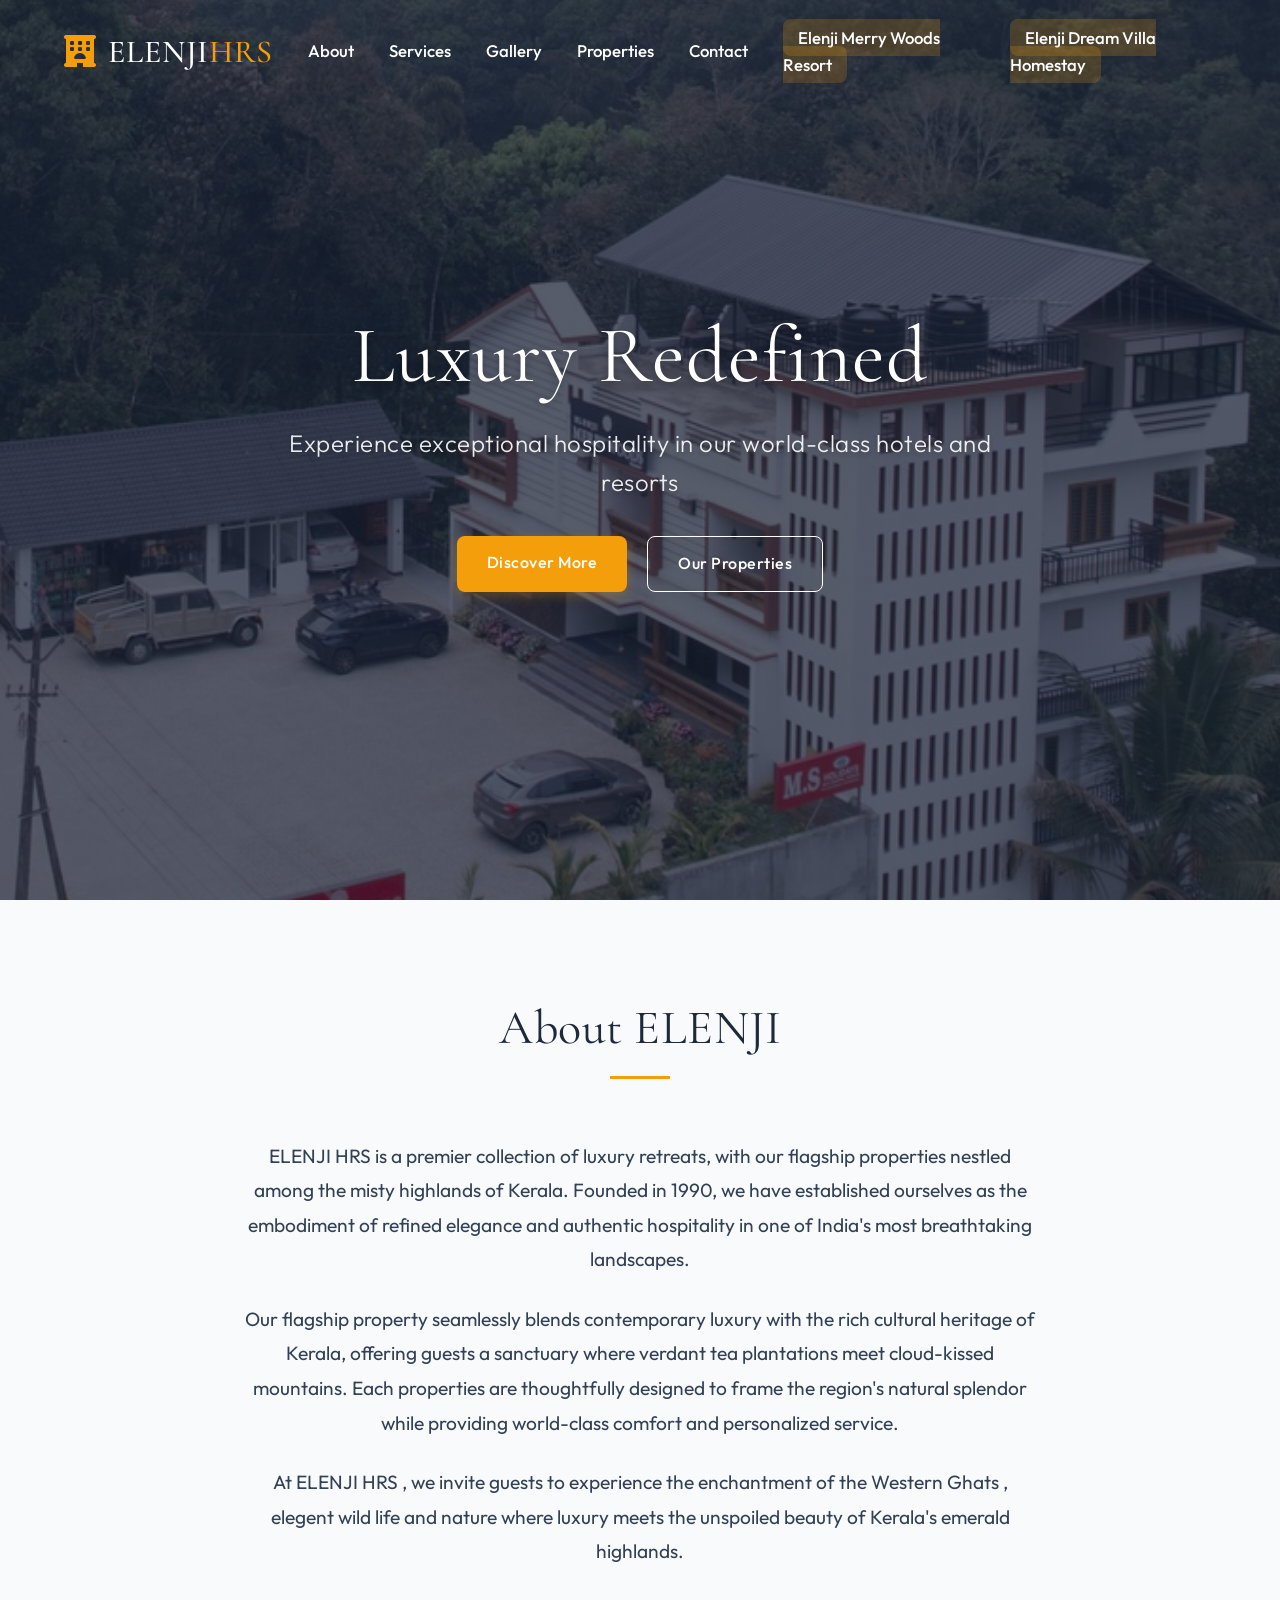
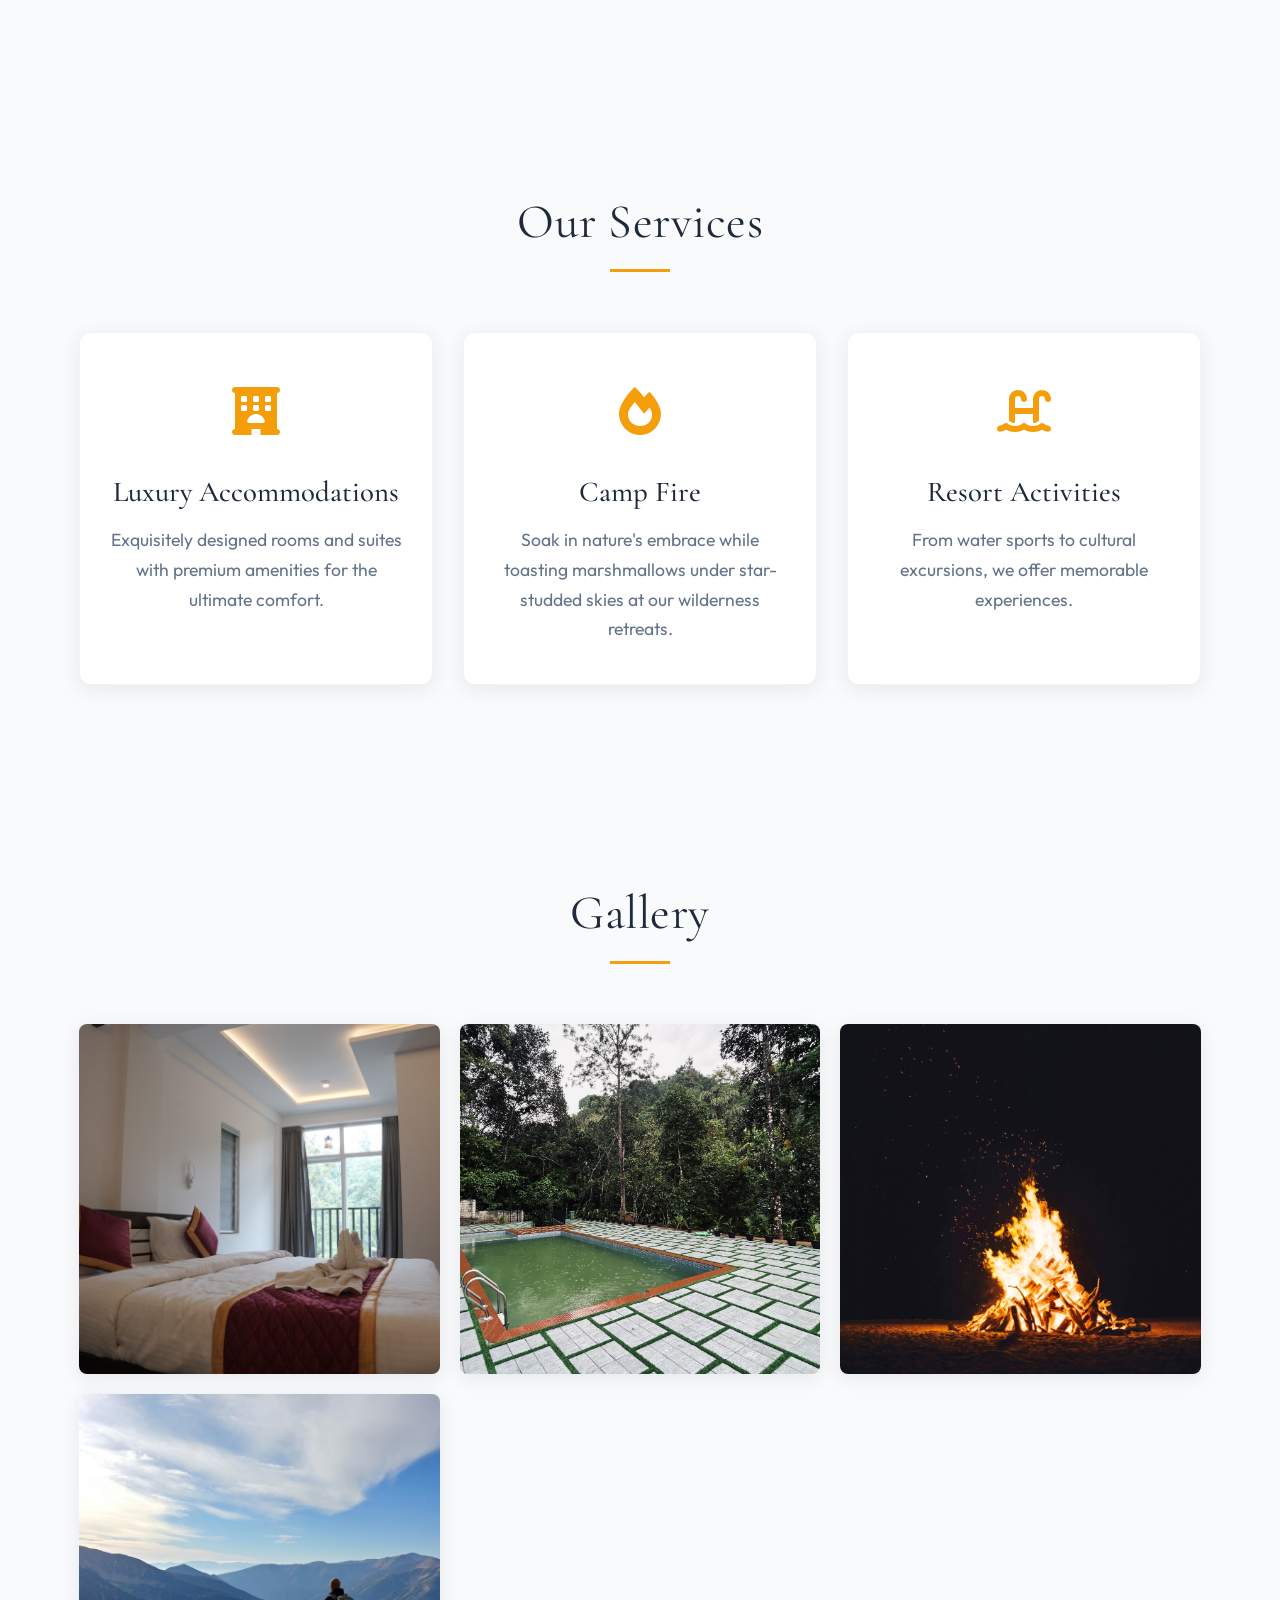
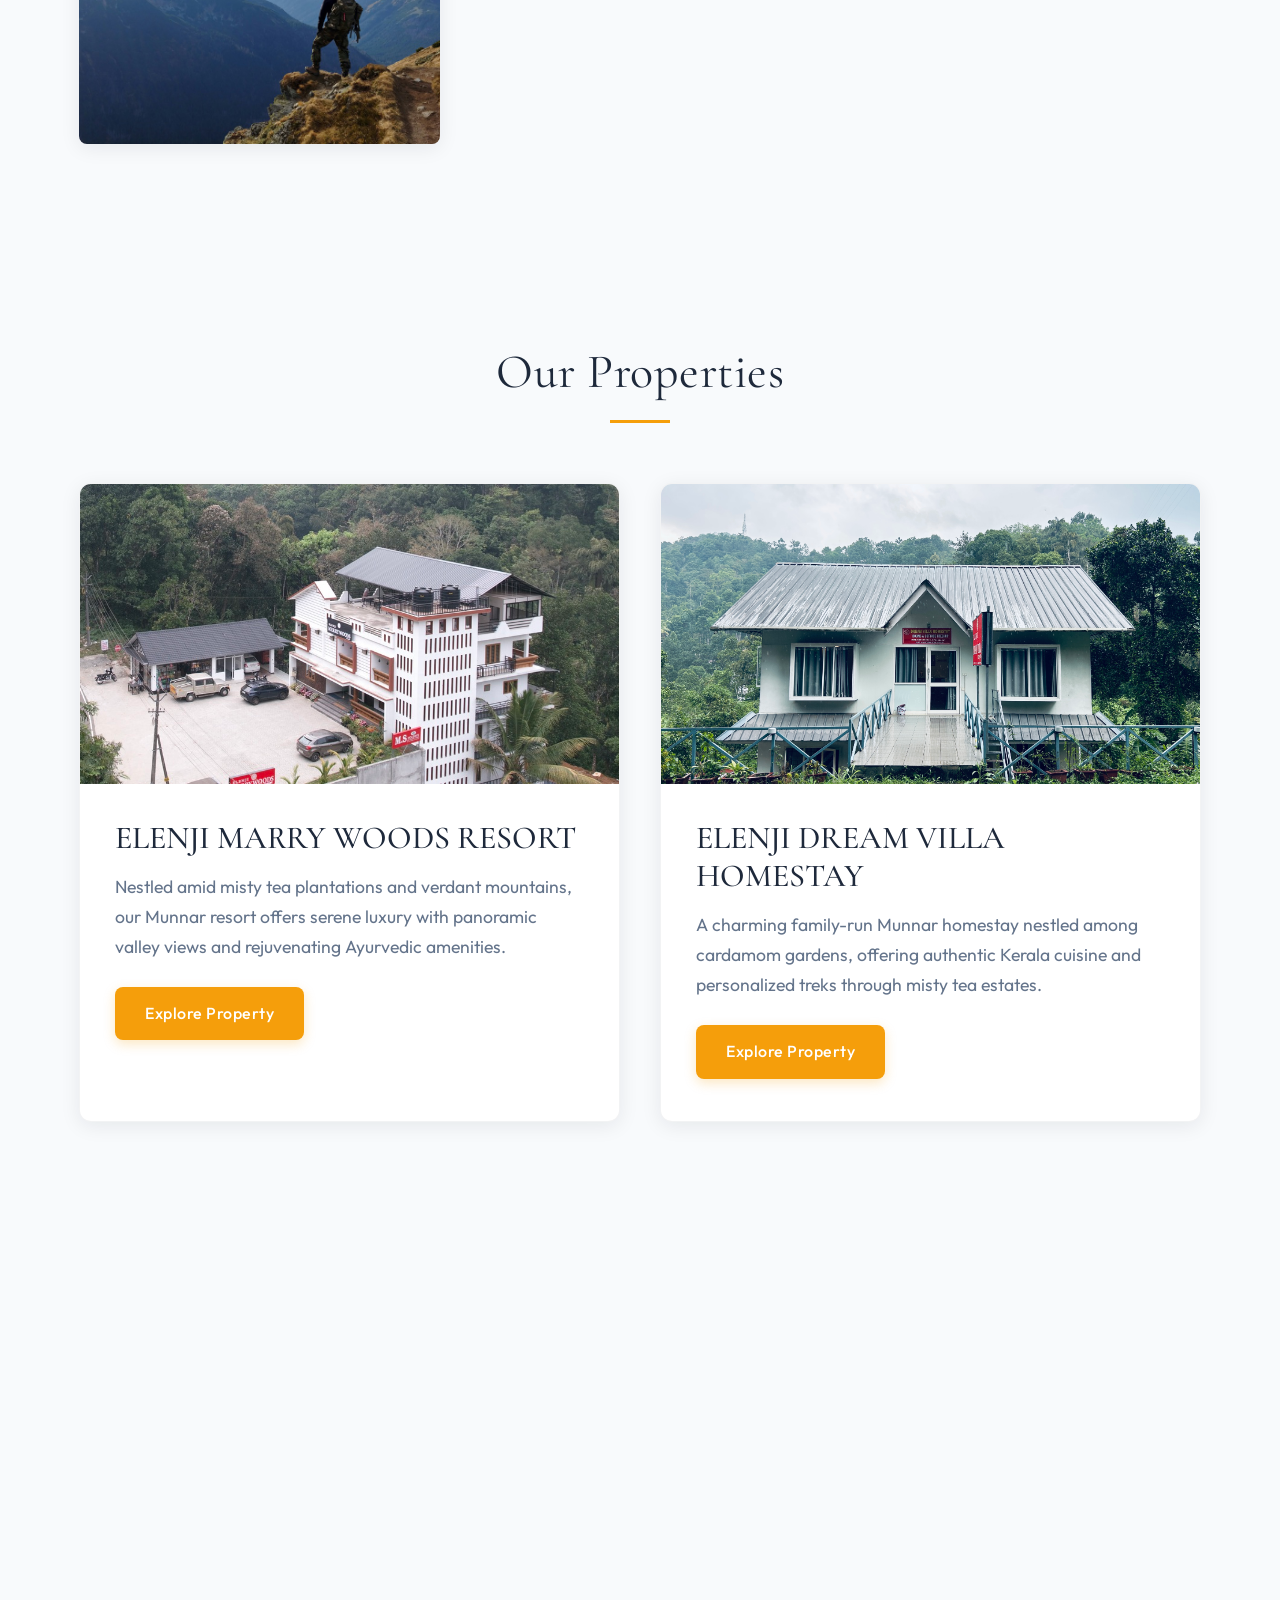
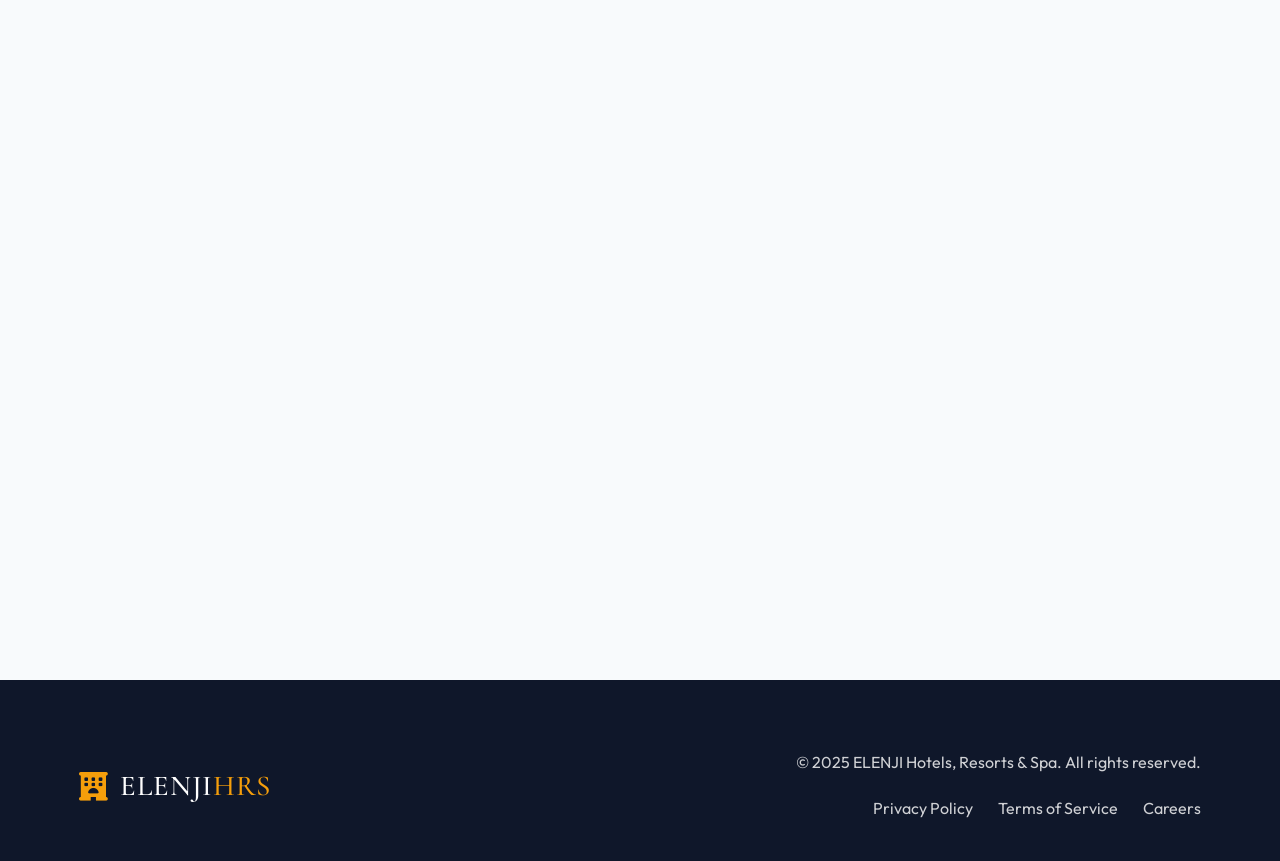
==== index.html @ 7ccb4e0a "Add files via upload" ====
<!DOCTYPE html>
<html lang="en">
<head>
    <meta charset="UTF-8">
    <meta name="viewport" content="width=device-width, initial-scale=1.0, maximum-scale=1.0, user-scalable=no">
    <title>ELENJI HRS - Luxury Hotels, Resorts & Spa</title>
    <link rel="stylesheet" href="style.css">
    <!-- Enhanced Slideshow Styles with Smooth Transitions -->
    <style>
        /* Background Slideshow Styles */
        .hero {
            position: relative;
            overflow: hidden;
            z-index: 1;
            /* Remove the existing background */
            background: none;
        }

        .hero-background {
            position: absolute;
            top: 0;
            left: 0;
            width: 100%;
            height: 100%;
            background-size: cover;
            background-position: center center;
            background-repeat: no-repeat;
            z-index: -1;
            opacity: 0;
            transition: opacity 2s ease, transform 8s ease;
            background-attachment: fixed; /* Keep parallax effect */
        }

        .hero-background.active {
            opacity: 1;
            transform: scale(1.05);
        }

        .hero-background::before {
            content: '';
            position: absolute;
            top: 0;
            left: 0;
            width: 100%;
            height: 100%;
            background: linear-gradient(rgba(15, 23, 42, 0.7), rgba(15, 23, 42, 0.7));
            z-index: 0;
        }

        /* Fix for mobile devices that don't support background-attachment: fixed */
        @media (max-width: 768px) {
            .hero-background {
                background-attachment: scroll;
            }
        }
    </style>
    <link href="https://fonts.googleapis.com/css2?family=Cormorant+Garamond:wght@400;500;600&family=Outfit:wght@300;400;500&display=swap" rel="stylesheet">
    <link rel="stylesheet" href="https://cdnjs.cloudflare.com/ajax/libs/font-awesome/6.0.0-beta3/css/all.min.css">
    <link rel="stylesheet" href="https://cdnjs.cloudflare.com/ajax/libs/animate.css/4.1.1/animate.min.css">
    <link rel="preload" href="https://fonts.googleapis.com/css2?family=Cormorant+Garamond:wght@400;500;600&family=Outfit:wght@300;400;500&display=swap" as="style">
    <link rel="preload" href="https://cdnjs.cloudflare.com/ajax/libs/font-awesome/6.0.0-beta3/css/all.min.css" as="style">
    <link rel="apple-touch-icon" href="images/apple-touch-icon.png">
    <meta name="theme-color" content="#1e293b">
</head>
<body>
    <header class="hero">
        <nav class="navbar">
            <div class="logo-container" onclick="window.location.href='index.html'">
                <div class="logo-icon"><i class="fas fa-hotel"></i></div>
                <div class="logo">ELENJI<span>HRS</span></div>
            </div>
            <ul class="nav-links">
                <li><a href="#about">About</a></li>
                <li><a href="#services">Services</a></li>
                <li><a href="#gallery">Gallery</a></li>
                <li><a href="#properties">Properties</a></li>
                <li><a href="#contact">Contact</a></li>
                <li><a href="property1.html" class="property-nav-link">Elenji Merry Woods Resort</a></li>
                <li><a href="property2.html" class="property-nav-link">Elenji Dream Villa Homestay</a></li>
            </ul>
            <div class="hamburger" aria-label="Toggle menu">
                <div class="line"></div>
                <div class="line"></div>
                <div class="line"></div>
            </div>
            
        </nav>
        <div class="hero-content">
            <h1>Luxury Redefined</h1>
            <p class="subtitle">Experience exceptional hospitality in our world-class hotels and resorts</p>
            <div class="hero-buttons">
                <a href="#about" class="btn btn-primary">Discover More</a>
                <a href="#properties" class="btn btn-outline-light">Our Properties</a>
            </div>
        </div>
    </header>

    <section id="about" class="section">
        <div class="container">
            <h2 class="section-title">About ELENJI</h2>
            <div class="about-content">
                <p>ELENJI HRS is a premier collection of luxury retreats, with our flagship properties nestled among the misty highlands of Kerala. Founded in 1990, we have established ourselves as the embodiment of refined elegance and authentic hospitality in one of India's most breathtaking landscapes.</p>
                <p>Our flagship property seamlessly blends contemporary luxury with the rich cultural heritage of Kerala, offering guests a sanctuary where verdant tea plantations meet cloud-kissed mountains. Each properties are thoughtfully designed to frame the region's natural splendor while providing world-class comfort and personalized service.</p>
                <p>At ELENJI HRS , we invite guests to experience the enchantment of the Western Ghats , elegent wild life and nature where luxury meets the unspoiled beauty of Kerala's emerald highlands.</p>
            </div>
        </div>
    </section>

    <section id="services" class="section bg-light">
        <div class="container">
            <h2 class="section-title">Our Services</h2>
            <div class="services-grid">
                <div class="service-card">
                    <div class="service-icon"><i class="fas fa-hotel"></i></div>
                    <h3>Luxury Accommodations</h3>
                    <p>Exquisitely designed rooms and suites with premium amenities for the ultimate comfort.</p>
                </div>
                <div class="service-card">
                    <div class="service-icon"><i class="fas fa-fire"></i></div>
                    <h3>Camp Fire</h3>
                    <p>Soak in nature's embrace while toasting marshmallows under star-studded skies at our wilderness retreats.</p>
                </div>
                <div class="service-card">
                    <div class="service-icon"><i class="fas fa-swimming-pool"></i></div>
                    <h3>Resort Activities</h3>
                    <p>From water sports to cultural excursions, we offer memorable experiences.</p>
                </div>
            </div>
        </div>
    </section>

    <section id="gallery" class="section">
        <div class="container">
            <h2 class="section-title">Gallery</h2>
            <div class="gallery-grid">
                <div class="gallery-item" style="background-image: url('moutainviewsuite.jpg');">
                    <div class="gallery-overlay">
                        <h3>Mountain View Suite</h3>
                    </div>
                </div>
                <div class="gallery-item" style="background-image: url('pool.jpg');">
                    <div class="gallery-overlay">
                        <h3>Swimming Pool</h3>
                    </div>
                </div>
                <div class="gallery-item" style="background-image: url('campfire.jpg');">
                    <div class="gallery-overlay">
                        <h3>Camp Fire</h3>
                    </div>
                </div>
                <div class="gallery-item" style="background-image: url('adventure.jpg');">
                    <div class="gallery-overlay">
                        <h3>Adventure Services</h3>
                    </div>
                </div>
            </div>
        </div>
    </section>

    <section id="properties" class="section bg-light">
        <div class="container">
            <h2 class="section-title">Our Properties</h2>
            <div class="properties-grid">
                <div class="property-card">
                    <div class="property-image" style="background-image: url('2.jpg');"></div>
                    <div class="property-content">
                        <h3>ELENJI MARRY WOODS RESORT</h3>
                        <p>Nestled amid misty tea plantations and verdant mountains, our Munnar resort offers serene luxury with panoramic valley views and rejuvenating Ayurvedic amenities.</p>
                        <a href="property1.html" class="btn btn-primary">Explore Property</a>
                    </div>
                </div>
                <div class="property-card">
                    <div class="property-image" style="background-image: url('homestay.jpg');"></div>
                    <div class="property-content">
                        <h3>ELENJI DREAM VILLA HOMESTAY</h3>
                        <p>A charming family-run Munnar homestay nestled among cardamom gardens, offering authentic Kerala cuisine and personalized treks through misty tea estates.</p>
                        <a href="property2.html" class="btn btn-primary">Explore Property</a>
                    </div>
                </div>
            </div>
        </div>
    </section>

    <section id="contact" class="section">
        <div class="container">
            <h2 class="section-title">Contact Us</h2>
            <div class="contact-grid">
                <div class="contact-info">
                    <h3>Get in Touch</h3>
                    <p><strong>Email:</strong> elenjihrs@gmail.com</p>
                    <p><strong>Phone:</strong> +91 9744252527</p>
                    <p><strong>Headquarters:</strong> ELENJI HRS , Elenji Building, Kumily post , Thekkady , Kerala , 685509</p>
                    <div class="social-links">
                        <a href="https://www.instagram.com/elenjihrs/?utm_source=ig_web_button_share_sheet" target="_blank"><i class="fab fa-instagram"></i> Instagram</a>
                        <a href="#"><i class="fab fa-facebook"></i> Facebook</a>
                    </div>
                </div>
            </div>
            <div class="contact-methods">
                <div class="contact-card">
                    <div class="contact-icon">
                        <i class="fas fa-envelope"></i>
                    </div>
                    <h4>Email Us</h4>
                    <p>For reservations and inquiries</p>
                    <a href="mailto:elenjihrs@gmail.com">elenjihrs@gmail.com</a>
                </div>
                <div class="contact-card">
                    <div class="contact-icon">
                        <i class="fas fa-phone"></i>
                    </div>
                    <h4>Call Us</h4>
                    <p>Speak directly with our team</p>
                    <a href="tel:+91 9744252527">+91 9744252527</a>
                </div>
                <div class="contact-card">
                    <div class="contact-icon">
                        <i class="fab fa-whatsapp"></i>
                    </div>
                    <h4>WhatsApp Us</h4>
                    <p>Chat with our team instantly</p>
                    <a href="https://wa.me/919744252527">Connect on WhatsApp</a>
                </div>
            </div>
        </div>
    </section>

    <footer class="footer">
        <div class="container">
            <div class="footer-content">
                <div class="footer-logo-container" onclick="window.location.href='index.html'">
                    <div class="footer-logo-icon"><i class="fas fa-hotel"></i></div>
                    <div class="footer-logo">ELENJI<span>HRS</span></div>
                </div>
                <div class="footer-info">
                    <p>&copy; 2025 ELENJI Hotels, Resorts & Spa. All rights reserved.</p>
                    <ul class="footer-links">
                        <li><a href="#">Privacy Policy</a></li>
                        <li><a href="#">Terms of Service</a></li>
                        <li><a href="#">Careers</a></li>
                    </ul>
                </div>
            </div>
        </div>
    </footer>

    <script src="script.js"></script>
    <!-- Enhanced Slideshow Script with Smooth Transitions -->
    <script>
    // Enhanced Background Slideshow with Smooth Transitions
    document.addEventListener('DOMContentLoaded', function() {
        // Array of background images for the slideshow
        const backgroundImages = [
            'url("2.jpg")',  // Your current background image
            'url("3.jpg")',
            'url("2.jpg")',
            'url("3.jpg")',
            'url("2.jpg")'
            // Add or update your image paths here
        ];
        
        // Get the hero element
        const hero = document.querySelector('.hero');
        
        // Create background elements for all images at the start
        const backgrounds = [];
        
        // Create all backgrounds initially
        backgroundImages.forEach((imageUrl, index) => {
            const background = document.createElement('div');
            background.classList.add('hero-background');
            background.style.backgroundImage = imageUrl;
            background.style.zIndex = -10 - index; // Stack backgrounds
            
            hero.prepend(background);
            backgrounds.push(background);
        });
        
        // Set the first image as active
        let currentIndex = 0;
        backgrounds[currentIndex].classList.add('active');
        
        // Function to change the active background
        function changeBackground() {
            // Remove active class from current background
            backgrounds[currentIndex].classList.remove('active');
            
            // Increment index and loop back if needed
            currentIndex = (currentIndex + 1) % backgrounds.length;
            
            // Add active class to new background
            backgrounds[currentIndex].classList.add('active');
        }
        
        // Change background every 7 seconds
        setInterval(changeBackground, 7000);
    });
    </script>
</body>
</html>
---- style.css ----
/* Enhanced Base Styles with Modern Luxury Theme */
:root {
    /* Refined luxury color palette */
    --primary-color: #1e293b;       /* Dark blue-slate for primary elements */
    --secondary-color: #475569;     /* Medium slate for secondary elements */
    --accent-color: #f59e0b;        /* Amber for accents and highlights */
    --accent-secondary: #0ea5e9;    /* Sky blue as secondary accent */
    --light-color: #f8fafc;         /* Off-white for light backgrounds */
    --dark-color: #0f172a;          /* Darker slate for footers, etc. */
    --text-color: #334155;          /* Slate for main text */
    --text-light: #64748b;          /* Light slate for secondary text */
    --white: #ffffff;
    --black: #0f172a;
    
    /* Modern, premium font stack */
    --font-primary: 'Cormorant Garamond', 'Playfair Display', serif;
    --font-secondary: 'Outfit', 'Inter', sans-serif;
    
    /* Effects */
    --transition: all 0.3s ease;
    --box-shadow: 0 4px 20px rgba(15, 23, 42, 0.08);
    --box-shadow-hover: 0 10px 30px rgba(15, 23, 42, 0.12);
    --border-radius: 8px;
    --border-radius-large: 12px;
}

* {
    margin: 0;
    padding: 0;
    box-sizing: border-box;
}

html {
    -webkit-text-size-adjust: 100%; /* Prevent text scaling */
}

body {
    font-family: var(--font-secondary);
    color: var(--text-color);
    line-height: 1.6;
    overflow-x: hidden;
    background-color: var(--light-color);
    font-size: 16px; /* Base font size for better readability */
    position: relative;
    width: 100%;
    -webkit-font-smoothing: antialiased;
    -moz-osx-font-smoothing: grayscale;
}

h1, h2, h3, h4, h5, h6 {
    font-family: var(--font-primary);
    font-weight: 500;
    line-height: 1.2;
    color: var(--primary-color);
}

a {
    text-decoration: none;
    color: inherit;
    transition: var(--transition);
    cursor: pointer;
}

ul {
    list-style: none;
}

img {
    max-width: 100%;
    height: auto;
    display: block;
    border-radius: var(--border-radius);
}

.container {
    width: 90%;
    max-width: 1300px;
    margin: 0 auto;
    padding: 0 15px;
}

.text-center {
    text-align: center;
}

.section {
    padding: 100px 0;
}

.section-title {
    font-size: 3rem; /* Increased for better visibility */
    margin-bottom: 60px;
    position: relative;
    text-align: center;
    color: var(--primary-color);
    font-weight: 400;
    letter-spacing: 0.5px;
}

.section-title::after {
    content: '';
    display: block;
    width: 60px; /* Slightly wider for better visual impact */
    height: 3px; /* Thicker for better visibility */
    background-color: var(--accent-color);
    margin: 18px auto;
}

.bg-light {
    background-color: var(--light-color);
}

.bg-dark {
    background-color: var(--dark-color);
    color: var(--white);
}

/* Enhanced Modern Button Styles */
.btn {
    display: inline-block;
    padding: 14px 30px; /* Larger buttons */
    font-family: var(--font-secondary);
    font-weight: 500;
    font-size: 1rem; /* Increased font size */
    letter-spacing: 0.5px;
    border-radius: var(--border-radius);
    transition: all 0.3s cubic-bezier(0.16, 1, 0.3, 1);
    cursor: pointer;
    position: relative;
    overflow: hidden;
    text-align: center;
    border: none;
    box-shadow: 0 4px 10px rgba(0, 0, 0, 0.1);
}

.btn-primary {
    background-color: var(--accent-color);
    color: var(--white);
    box-shadow: 0 4px 12px rgba(245, 158, 11, 0.25);
}

.btn-primary:hover {
    background-color: #e59000;
    box-shadow: 0 6px 15px rgba(245, 158, 11, 0.35);
    transform: translateY(-3px);
}

.btn-secondary {
    background-color: var(--accent-secondary);
    color: var(--white);
    box-shadow: 0 4px 12px rgba(14, 165, 233, 0.25);
}

.btn-secondary:hover {
    background-color: #0284c7;
    box-shadow: 0 6px 15px rgba(14, 165, 233, 0.35);
    transform: translateY(-3px);
}

.btn-outline {
    background-color: transparent;
    color: var(--primary-color);
    border: 1px solid var(--primary-color);
    box-shadow: none;
}

.btn-outline:hover {
    background-color: var(--primary-color);
    color: var(--white);
    box-shadow: 0 6px 15px rgba(15, 23, 42, 0.15);
    transform: translateY(-3px);
}

.btn-outline-light {
    background-color: transparent;
    color: var(--white);
    border: 1px solid var(--white);
    box-shadow: none;
}

.btn-outline-light:hover {
    background-color: var(--white);
    color: var(--primary-color);
    box-shadow: 0 6px 15px rgba(255, 255, 255, 0.15);
    transform: translateY(-3px);
}

/* Enhanced Hero & Navigation */
.hero {
    height: 100vh;
    min-height: 600px;
    background: linear-gradient(rgba(15, 23, 42, 0.7), rgba(15, 23, 42, 0.7)), url('2.jpg') no-repeat center center/cover;
    color: var(--white);
    display: flex;
    flex-direction: column;
    justify-content: center;
    position: relative;
    background-attachment: fixed; /* Parallax effect */
}

.property-hero {
    height: 70vh;
    min-height: 500px;
}

.navbar {
    position: absolute;
    top: 0;
    left: 0;
    width: 100%;
    z-index: 100;
    transition: all 0.4s ease;
    display: flex;
    justify-content: space-between;
    align-items: center;
    padding: 25px 5%;
    background-color: transparent;
}

.navbar.scrolled {
    background-color: var(--white);
    padding: 15px 5%;
    position: fixed;
    box-shadow: 0 4px 20px rgba(15, 23, 42, 0.1);
    -webkit-transform: translateZ(0); /* Fix for position:fixed on iOS */
}

.navbar.scrolled .logo,
.navbar.scrolled .nav-links a {
    color: var(--primary-color);
}

.logo-container {
    display: flex;
    align-items: center;
    cursor: pointer; /* Added cursor pointer */
}

.logo-icon {
    font-size: 2rem; /* Increased for better visibility */
    color: var(--accent-color);
    margin-right: 12px;
    transition: var(--transition);
}

.logo-container:hover .logo-icon {
    transform: scale(1.1);
}

.logo {
    font-family: var(--font-primary);
    font-size: 2rem; /* Increased for better visibility */
    font-weight: 500;
    color: var(--white);
    letter-spacing: 1px;
    transition: var(--transition);
}

.logo span {
    color: var(--accent-color);
    transition: var(--transition);
}

.logo-container:hover .logo span {
    color: var(--white);
}

.navbar.scrolled .logo-container:hover .logo span {
    color: var(--accent-color);
}

.nav-links {
    display: flex;
    align-items: center;
}

.nav-links li {
    margin-left: 35px;
}

.nav-links a {
    color: var(--white);
    font-weight: 500;
    font-size: 1.05rem; /* Increased for better visibility */
    position: relative;
    padding: 5px 0;
}

.nav-links a::after {
    content: '';
    position: absolute;
    bottom: -2px; /* Moved down slightly */
    left: 0;
    width: 0;
    height: 2px; /* Thicker underline */
    background-color: var(--accent-color);
    transition: width 0.3s ease;
}

.nav-links a:hover {
    color: var(--accent-color);
}

.nav-links a:hover::after {
    width: 100%;
}

/* Special styling for property links in nav */
.property-nav-link {
    color: var(--white);
    font-weight: 500;
    padding: 8px 15px !important;
    border-radius: var(--border-radius);
    background-color: rgba(245, 158, 11, 0.2);
    transition: var(--transition);
}

.property-nav-link:hover {
    background-color: var(--accent-color);
    color: var(--white) !important;
}

.navbar.scrolled .property-nav-link {
    background-color: rgba(245, 158, 11, 0.1);
    color: var(--primary-color);
}

.navbar.scrolled .property-nav-link:hover {
    background-color: var(--accent-color);
    color: var(--white) !important;
}

.hamburger {
    display: none;
    cursor: pointer;
}

.hamburger .line {
    width: 28px; /* Slightly larger for better visibility */
    height: 2px;
    background-color: var(--white);
    margin: 6px 0;
    transition: var(--transition);
}

.hero-content {
    max-width: 800px;
    margin: 0 auto;
    text-align: center;
    padding: 0 20px;
    z-index: 10;
    animation: fadeIn 1.5s ease-out; /* Subtle animation */
}

@keyframes fadeIn {
    from { opacity: 0; transform: translateY(20px); }
    to { opacity: 1; transform: translateY(0); }
}

.hero-content h1 {
    font-size: 5rem; /* Increased for better visibility */
    margin-bottom: 20px;
    color: var(--white);
    font-weight: 400;
    letter-spacing: 1px;
    text-shadow: 0 2px 10px rgba(0, 0, 0, 0.3); /* Added text shadow for better readability */
}

.subtitle {
    font-size: 1.5rem; /* Increased for better visibility */
    margin-bottom: 35px;
    opacity: 0.9;
    font-weight: 300;
    letter-spacing: 0.5px;
    text-shadow: 0 2px 5px rgba(0, 0, 0, 0.2); /* Added text shadow for better readability */
}

.hero-buttons {
    display: flex;
    gap: 20px;
    justify-content: center;
    margin-top: 30px;
}

/* About Section */
.about-content {
    max-width: 800px;
    margin: 0 auto;
    text-align: center;
}

.about-content p {
    margin-bottom: 25px; /* Increased spacing between paragraphs */
    font-size: 1.2rem; /* Increased for better visibility */
    line-height: 1.8;
    color: var(--text-color);
}

/* Enhanced Services Section */
.services-grid {
    display: grid;
    grid-template-columns: repeat(auto-fit, minmax(280px, 1fr));
    gap: 30px;
    margin-top: 50px;
}

.service-card {
    background-color: var(--white);
    padding: 40px 30px;
    border-radius: var(--border-radius-large);
    text-align: center;
    box-shadow: var(--box-shadow);
    transition: all 0.4s ease;
    border: 1px solid rgba(15, 23, 42, 0.05);
    position: relative;
    overflow: hidden;
}

.service-card::before {
    content: '';
    position: absolute;
    top: 0;
    left: 0;
    width: 4px;
    height: 0;
    background-color: var(--accent-color);
    transition: all 0.4s ease;
}

.service-card:hover::before {
    height: 100%;
}

.service-card:hover {
    transform: translateY(-10px);
    box-shadow: var(--box-shadow-hover);
    border-color: rgba(15, 23, 42, 0.1);
}

.service-icon {
    font-size: 3rem; /* Increased for better visibility */
    margin-bottom: 25px;
    color: var(--accent-color);
    transition: all 0.3s ease;
}

.service-card:hover .service-icon {
    transform: scale(1.1);
    color: var(--accent-secondary);
}

.service-card h3 {
    margin-bottom: 15px;
    font-size: 1.8rem; /* Increased for better visibility */
    font-weight: 500;
}

.service-card p {
    color: var(--text-light);
    font-size: 1.1rem; /* Increased for better visibility */
    line-height: 1.7;
}

/* Enhanced Gallery Styles */
.gallery-grid {
    display: grid;
    grid-template-columns: repeat(auto-fit, minmax(300px, 1fr));
    gap: 20px;
    margin-top: 50px;
}

.gallery-item {
    height: 350px; /* Slightly taller */
    background-size: cover;
    background-position: center;
    border-radius: var(--border-radius);
    overflow: hidden;
    position: relative;
    transition: all 0.5s ease;
    box-shadow: var(--box-shadow);
}

.gallery-item::before {
    content: '';
    position: absolute;
    top: 0;
    left: 0;
    width: 100%;
    height: 100%;
    background: linear-gradient(to top, rgba(15, 23, 42, 0.8), rgba(15, 23, 42, 0.2));
    opacity: 0;
    transition: all 0.4s ease;
    z-index: 1;
}

.gallery-item:hover::before {
    opacity: 1;
}

.gallery-item:hover {
    transform: scale(1.02);
    box-shadow: var(--box-shadow-hover);
}

.gallery-overlay {
    position: absolute;
    bottom: 0;
    left: 0;
    width: 100%;
    padding: 30px; /* Increased padding */
    color: var(--white);
    transform: translateY(20px);
    opacity: 0;
    transition: all 0.4s ease;
    z-index: 2;
}

.gallery-item:hover .gallery-overlay {
    transform: translateY(0);
    opacity: 1;
}

.gallery-overlay h3 {
    margin-bottom: 10px;
    font-size: 1.6rem; /* Increased for better visibility */
    color: var(--white);
    font-weight: 500;
    text-shadow: 0 2px 5px rgba(0, 0, 0, 0.3); /* Added for better readability */
}

.gallery-overlay::after {
    content: '→ View';
    display: inline-block;
    font-size: 1rem; /* Increased for better visibility */
    color: var(--accent-color);
    margin-top: 10px;
    font-family: var(--font-secondary);
    font-weight: 500;
}

/* Enhanced Properties Section */
.properties-grid {
    display: grid;
    grid-template-columns: repeat(auto-fit, minmax(350px, 1fr));
    gap: 40px;
    margin-top: 50px;
}

.property-card {
    background-color: var(--white);
    border-radius: var(--border-radius-large);
    overflow: hidden;
    box-shadow: var(--box-shadow);
    transition: all 0.4s ease;
    border: 1px solid rgba(15, 23, 42, 0.05);
}

.property-card:hover {
    transform: translateY(-10px);
    box-shadow: var(--box-shadow-hover);
    border-color: rgba(15, 23, 42, 0.1);
}

.property-image {
    height: 300px; /* Slightly taller */
    background-size: cover;
    background-position: center;
    transition: all 0.6s ease;
    position: relative;
}

.property-card:hover .property-image {
    transform: scale(1.05);
}

.property-content {
    padding: 35px; /* Increased padding */
}

.property-content h3 {
    margin-bottom: 15px;
    font-size: 2rem; /* Increased for better visibility */
    font-weight: 500;
}

.property-content p {
    margin-bottom: 25px;
    color: var(--text-light);
    line-height: 1.7;
    font-size: 1.1rem; /* Increased for better visibility */
}

/* Enhanced Contact Section */
.contact-grid {
    display: grid;
    grid-template-columns: repeat(auto-fit, minmax(300px, 1fr));
    gap: 50px;
    margin-top: 50px;
}

.contact-info {
    background-color: var(--white);
    padding: 40px;
    border-radius: var(--border-radius);
    box-shadow: var(--box-shadow);
}

.contact-info h3 {
    margin-bottom: 25px;
    font-size: 2rem; /* Increased for better visibility */
    font-weight: 500;
    text-align: left;
}

.contact-info h3::after {
    content: '';
    display: block;
    width: 60px;
    height: 3px;
    background-color: var(--accent-color);
    margin: 15px 0;
}

.contact-info p {
    margin-bottom: 15px;
    line-height: 1.7;
    font-size: 1.1rem; /* Increased for better visibility */
    display: flex;
    align-items: flex-start;
}

.contact-info p strong {
    display: inline-block;
    min-width: 80px;
    margin-right: 10px;
}

.social-links {
    margin-top: 30px;
    display: flex;
    flex-wrap: wrap;
}

.social-links a {
    display: inline-flex;
    align-items: center;
    margin-right: 25px;
    margin-bottom: 10px;
    font-weight: 500;
    transition: all 0.3s ease;
    color: var(--text-light);
    font-size: 1.1rem;
}

.social-links a i {
    margin-right: 8px;
    color: var(--accent-color);
    font-size: 1.3rem;
}

.social-links a:hover {
    color: var(--accent-color);
    transform: translateY(-3px);
}

.contact-methods {
    display: grid;
    grid-template-columns: repeat(3, 1fr);
    gap: 30px;
    margin-top: 40px;
}

.contact-card {
    background-color: var(--white);
    padding: 40px 30px;
    border-radius: var(--border-radius);
    text-align: center;
    box-shadow: var(--box-shadow);
    transition: all 0.4s ease;
    border: 1px solid rgba(15, 23, 42, 0.05);
    height: 100%;
    display: flex;
    flex-direction: column;
    justify-content: space-between;
}

.contact-card:hover {
    transform: translateY(-5px);
    box-shadow: var(--box-shadow-hover);
    border-color: rgba(15, 23, 42, 0.1);
}

.contact-icon {
    font-size: 2.8rem;
    margin-bottom: 20px;
    color: var(--accent-color);
    transition: all 0.3s ease;
}

.contact-card:hover .contact-icon {
    transform: scale(1.1);
    color: var(--accent-secondary);
}

.contact-card h4 {
    margin-bottom: 12px;
    font-size: 1.6rem;
    font-weight: 500;
    color: var(--primary-color);
}

.contact-card p {
    margin-bottom: 20px;
    color: var(--text-light);
    font-size: 1.1rem;
}

/* Button-Style Contact Buttons */
.contact-card a {
    display: inline-block;
    padding: 12px 20px;
    color: var(--white);
    font-size: 1rem;
    background-color: var(--accent-color); /* Amber button color */
    border-radius: 6px;
    transition: all 0.3s ease;
    text-align: center;
    width: 100%;
    box-shadow: 0 4px 10px rgba(245, 158, 11, 0.25);
    border: none;
    font-weight: 500;
    text-decoration: none;
}

.contact-card a:hover {
    background-color: #e59000; /* Slightly darker on hover */
    color: var(--white);
    transform: translateY(-2px);
    box-shadow: 0 6px 15px rgba(245, 158, 11, 0.35);
}

/* Email specific styling */
.contact-card:nth-child(1) a {
    background-color: var(--accent-color); /* Amber */
    box-shadow: 0 4px 10px rgba(245, 158, 11, 0.25);
}
.contact-card:nth-child(1) a:hover {
    background-color: #e59000;
    box-shadow: 0 6px 15px rgba(245, 158, 11, 0.35);
}

/* Call specific styling */
.contact-card:nth-child(2) a {
    background-color: var(--accent-secondary); /* Sky blue */
    box-shadow: 0 4px 10px rgba(14, 165, 233, 0.25);
}
.contact-card:nth-child(2) a:hover {
    background-color: #0284c7;
    box-shadow: 0 6px 15px rgba(14, 165, 233, 0.35);
}

/* WhatsApp specific styling */
.contact-card:nth-child(3) a {
    background-color: #10b981; /* Green (WhatsApp color) */
    box-shadow: 0 4px 10px rgba(16, 185, 129, 0.25);
}
.contact-card:nth-child(3) a:hover {
    background-color: #059669;
    box-shadow: 0 6px 15px rgba(16, 185, 129, 0.35);
}

/* Enhanced Property Pages Styles */
.property-description {
    padding: 100px 0;
}

.description-grid {
    display: grid;
    grid-template-columns: repeat(auto-fit, minmax(300px, 1fr));
    gap: 60px;
    align-items: center;
}

.description-content h2 {
    margin-bottom: 30px;
    text-align: left;
    font-size: 2.8rem; /* Increased for better visibility */
    font-weight: 500;
}

.description-content h2::after {
    margin-left: 0;
}

.description-content p {
    margin-bottom: 25px; /* Increased spacing */
    font-size: 1.2rem; /* Increased for better visibility */
    line-height: 1.8;
    color: var(--text-color);
}

.property-features {
    margin-top: 30px;
}

.property-features li {
    margin-bottom: 18px; /* Increased spacing */
    position: relative;
    padding-left: 35px;
    font-weight: 400;
    color: var(--text-color);
    font-size: 1.1rem; /* Increased for better visibility */
}

.feature-icon {
    color: var(--accent-color);
    position: absolute;
    left: 0;
    top: 3px;
    font-size: 1.2rem; /* Increased for better visibility */
}

.description-image {
    border-radius: var(--border-radius-large);
    overflow: hidden;
    box-shadow: var(--box-shadow-hover);
    position: relative;
}

.description-image img {
    display: block;
    width: 100%;
    height: auto;
    transition: all 0.5s ease;
}

.description-image:hover img {
    transform: scale(1.03);
}

.property-location {
    padding: 80px 0;
}

.location-grid {
    display: grid;
    grid-template-columns: repeat(auto-fit, minmax(300px, 1fr));
    gap: 50px;
}

.location-map {
    border-radius: var(--border-radius);
    overflow: hidden;
    box-shadow: var(--box-shadow);
    height: 100%;
}

.location-map iframe {
    border-radius: var(--border-radius);
}

.location-info h3 {
    margin-bottom: 20px;
    font-size: 1.8rem; /* Increased for better visibility */
    color: var(--primary-color);
    font-weight: 500;
}

.location-info p {
    margin-bottom: 25px;
    line-height: 1.8;
    color: var(--text-color);
    font-size: 1.1rem; /* Increased for better visibility */
}

.location-info i {
    color: var(--accent-color);
    margin-right: 10px;
    width: 20px;
    text-align: center;
}

/* Enhanced Property CTA Section */
.property-cta {
    text-align: center;
    padding: 80px 0;
    background: linear-gradient(rgba(15, 23, 42, 0.9), rgba(15, 23, 42, 0.9)), url('2.jpg') no-repeat center center/cover;
    background-attachment: fixed; /* Parallax effect */
}

.property-cta h2 {
    font-size: 3rem; /* Increased for better visibility */
    margin-bottom: 20px;
    color: var(--white);
    font-weight: 400;
}

.property-cta p {
    font-size: 1.3rem; /* Increased for better visibility */
    margin-bottom: 35px;
    max-width: 700px;
    margin-left: auto;
    margin-right: auto;
    opacity: 0.9;
    color: var(--white);
}

.cta-buttons {
    display: flex;
    justify-content: center;
    gap: 20px;
    flex-wrap: wrap;
}

/* Enhanced Footer */
.footer {
    background-color: var(--dark-color);
    color: var(--white);
    padding: 70px 0 40px;
}

.footer-content {
    display: flex;
    flex-wrap: wrap;
    justify-content: space-between;
    align-items: center;
}

.footer-logo-container {
    display: flex;
    align-items: center;
    cursor: pointer; /* Added cursor pointer */
}

.footer-logo-icon {
    font-size: 1.8rem;
    color: var(--accent-color);
    margin-right: 12px;
    transition: var(--transition);
}

.footer-logo-container:hover .footer-logo-icon {
    transform: scale(1.1);
}

.footer-logo {
    font-family: var(--font-primary);
    font-size: 1.8rem;
    font-weight: 500;
    letter-spacing: 1px;
}

.footer-logo span {
    color: var(--accent-color);
    transition: var(--transition);
}

.footer-logo-container:hover .footer-logo span {
    color: var(--white);
}

.footer-info {
    text-align: right;
}

.footer p {
    opacity: 0.8;
    margin-bottom: 20px;
    font-size: 1rem; /* Increased for better visibility */
}

.footer-links {
    display: flex;
    gap: 25px;
    justify-content: flex-end;
}

.footer-links a {
    color: var(--white);
    opacity: 0.8;
    font-size: 1rem; /* Increased for better visibility */
}

.footer-links a:hover {
    color: var(--accent-color);
    opacity: 1;
}

/* Enhanced Modal Styles */
.image-modal {
    position: fixed;
    top: 0;
    left: 0;
    width: 100%;
    height: 100%;
    background-color: rgba(15, 23, 42, 0.95);
    display: flex;
    justify-content: center;
    align-items: center;
    z-index: 1000;
    opacity: 0;
    transition: opacity 0.3s ease;
}

.modal-content {
    max-width: 90%;
    position: relative;
    transform: scale(0.95);
    transition: all 0.3s ease;
}

.modal-close {
    position: absolute;
    top: -50px;
    right: 0;
    color: var(--white);
    font-size: 40px; /* Increased for better visibility */
    cursor: pointer;
    transition: all 0.3s ease;
}

.modal-close:hover {
    color: var(--accent-color);
    transform: rotate(90deg);
}

.modal-content img {
    max-width: 100%;
    max-height: 80vh;
    border-radius: var(--border-radius);
    box-shadow: 0 20px 40px rgba(0, 0, 0, 0.4);
}

.modal-content p {
    color: var(--white);
    text-align: center;
    padding: 20px 0;
    font-family: var(--font-primary);
    font-size: 1.6rem; /* Increased for better visibility */
}

/* Animation Classes */
.animate-on-scroll {
    opacity: 0;
    transform: translateY(30px);
    transition: all 0.8s ease;
}

.animate {
    opacity: 1;
    transform: translateY(0);
}

/* Section reveal animations */
.section-hidden {
    opacity: 0;
    transform: translateY(30px);
    transition: all 1s ease;
}

.section-revealed {
    opacity: 1;
    transform: translateY(0);
}

/* Enhanced modal navigation */
.modal-nav {
    position: absolute;
    top: 50%;
    transform: translateY(-50%);
    width: 50px;
    height: 50px;
    background-color: rgba(255, 255, 255, 0.2);
    color: white;
    border-radius: 50%;
    display: flex;
    justify-content: center;
    align-items: center;
    cursor: pointer;
    transition: all 0.3s ease;
    z-index: 10;
}

.modal-nav:hover {
    background-color: rgba(255, 255, 255, 0.4);
}

.modal-prev {
    left: -80px;
}

.modal-next {
    right: -80px;
}

.modal-nav i {
    font-size: 24px;
}

/* New Feature: Back to Top Button */
.back-to-top {
    position: fixed;
    bottom: 30px;
    right: 30px;
    width: 50px;
    height: 50px;
    background-color: var(--accent-color);
    color: var(--white);
    border-radius: 50%;
    display: flex;
    justify-content: center;
    align-items: center;
    cursor: pointer;
    opacity: 0;
    transition: all 0.4s ease;
    z-index: 99;
    box-shadow: 0 4px 15px rgba(245, 158, 11, 0.3);
}

.back-to-top.visible {
    opacity: 1;
}

.back-to-top:hover {
    background-color: var(--accent-secondary);
    transform: translateY(-5px);
}

/* Mobile Optimizations */
@media screen and (max-width: 1024px) {
    .hero-content h1 {
        font-size: 4rem; /* Adjusted for medium screens */
    }
    
    .section-title {
        font-size: 2.5rem; /* Adjusted for medium screens */
    }
    
    .modal-prev {
        left: -20px;
    }
    
    .modal-next {
        right: -20px;
    }
}

@media screen and (max-width: 768px) {
    body {
        overflow-x: hidden;
        -webkit-text-size-adjust: 100%; /* Prevent font scaling in landscape */
    }
    
    .navbar {
        padding: 20px 5%;
    }
    
    .property-nav-link {
        background-color: transparent;
        padding: 5px 0 !important;
    }
    
    .nav-links {
        position: fixed;
        top: 0;
        right: -100%;
        flex-direction: column;
        background-color: var(--white);
        width: 80%;
        height: 100vh;
        padding: 100px 0 40px;
        justify-content: flex-start;
        transition: all 0.4s ease;
        z-index: 99;
        box-shadow: -5px 0 30px rgba(0, 0, 0, 0.1);
    }
    
    .nav-links.active {
        right: 0;
    }
    
    .nav-links li {
        margin: 15px 0;
        width: 100%;
        text-align: center;
    }
    
    .nav-links a {
        color: var(--primary-color);
        font-size: 1.2rem; /* Increased for better mobile visibility */
        padding: 15px 0;
        display: block;
        width: 100%;
    }
    
    .hamburger {
        display: block;
        z-index: 100;
        margin-right: 10px;
        padding: 10px;
    }
    
    .hamburger.active .line:nth-child(1) {
        transform: translateY(8px) rotate(45deg);
    }
    
    .hamburger.active .line:nth-child(2) {
        opacity: 0;
    }
    
    .hamburger.active .line:nth-child(3) {
        transform: translateY(-8px) rotate(-45deg);
    }
    
    .hamburger.active .line {
        background-color: var(--primary-color);
    }
    
    .hero-content h1 {
        font-size: 3.2rem; /* Adjusted for mobile */
    }
    
    .subtitle {
        font-size: 1.3rem; /* Adjusted for mobile */
    }
    
    .hero-buttons {
        flex-direction: column;
        align-items: center;
        gap: 15px;
    }
    
    .btn {
        width: 100%;
        max-width: 280px;
        padding: 12px 20px;
    }
    
    .footer-content {
        flex-direction: column;
        text-align: center;
    }
    
    .footer-info {
        text-align: center;
        margin-top: 30px;
    }
    
    .footer-links {
        justify-content: center;
        margin-top: 15px;
        flex-direction: column;
        gap: 15px;
    }
    
    .description-content h2::after {
        margin-left: auto;
        margin-right: auto;
    }
    
    .description-content {
        text-align: center;
    }
    
    .property-features li {
        padding-left: 0;
        text-align: center;
    }
    
    .feature-icon {
        position: static;
        display: block;
        margin: 0 auto 10px;
        font-size: 1.5rem;
    }
    
    .cta-buttons {
        flex-direction: column;
        align-items: center;
    }
    
    .cta-buttons a {
        width: 100%;
        max-width: 280px;
    }
    
    .services-grid, 
    .properties-grid, 
    .gallery-grid {
        grid-template-columns: 1fr; /* Single column on smallest screens */
        gap: 20px;
    }
    
    .gallery-item {
        height: 250px;
    }
    
    .service-card, 
    .contact-card {
        padding: 30px 20px;
    }

    .property-content {
        padding: 25px 20px;
    }
    
    .modal-content {
        max-width: 95%;
    }
    
    .modal-nav {
        top: auto;
        bottom: -70px;
        background-color: rgba(245, 158, 11, 0.7);
    }
    
    .modal-prev {
        left: 30%;
    }
    
    .modal-next {
        right: 30%;
    }
    
    .back-to-top {
        right: 20px;
        bottom: 20px;
    }
    
    .hero-content {
        padding: 0 10px;
    }
    
    .section {
        padding: 60px 0;
    }

    .section-title {
        font-size: 2.2rem;
        margin-bottom: 40px;
    }
    
    .contact-methods {
        grid-template-columns: 1fr;
        gap: 20px;
    }
    
    .location-map iframe {
        height: 300px;
    }
    
    .description-grid,
    .location-grid {
        grid-template-columns: 1fr;
    }
}

@media screen and (min-width: 481px) and (max-width: 768px) {
    .gallery-grid, 
    .services-grid {
        grid-template-columns: repeat(2, 1fr); /* Two columns on medium-small screens */
    }
}

@media screen and (max-width: 480px) {
    .container {
        width: 95%;
        padding: 0 10px;
    }
    
    .hero-content h1 {
        font-size: 2.4rem;
        margin-bottom: 10px;
    }
    
    .subtitle {
        font-size: 1.2rem;
        margin-bottom: 25px;
    }
    
    .section {
        padding: 50px 0;
    }
    
    .section-title {
        font-size: 2rem;
        margin-bottom: 30px;
    }
}

/* Fix for iPhone Safari bottom bar */
@supports (-webkit-touch-callout: none) {
    .hero, .property-hero {
        height: 100vh; /* Use vh on Safari */
        /* Use CSS variables to adjust for bottom navigation bar */
        height: calc(var(--vh, 1vh) * 100);
    }
}

/* Landscape mode optimizations */
@media screen and (max-height: 500px) and (orientation: landscape) {
    .hero, .property-hero {
        height: auto;
        min-height: 400px;
    }
    
    .hero-content {
        padding: 100px 20px 50px;
    }
    
    .hero-content h1 {
        font-size: 2.5rem;
    }
    
    .nav-links {
        padding-top: 70px;
    }
}

/* Improved gallery for touch devices */
@media (hover: none) {
    .gallery-item::before {
        opacity: 0.5; /* Always show overlay slightly on touch devices */
    }
    
    .gallery-overlay {
        transform: translateY(0);
        opacity: 1;
        bottom: 0;
    }
}

/* Improved touch feedback */
.btn:active, 
.nav-links a:active, 
.gallery-item:active, 
.property-card:active, 
.contact-card:active {
    transform: scale(0.98);
}

/* Touch-specific styles */
.touch-active {
    transform: scale(0.98);
}

.touch-focus {
    box-shadow: 0 0 0 3px var(--accent-color);
}

/* Minimum touch target size for mobile */
a, button, .btn, .nav-links a, .gallery-item, .property-card {
    min-height: 44px;
    min-width: 44px;
}

/* Table formatting for mobile */
table {
    width: 100%;
    overflow-x: auto;
    display: block;
}

@media screen and (max-width: 768px) {
    table, thead, tbody, th, td, tr {
        display: block;
    }
    
    thead tr {
        position: absolute;
        top: -9999px;
        left: -9999px;
    }
    
    tr {
        margin-bottom: 15px;
        border: 1px solid var(--secondary-color);
    }
    
    td {
        position: relative;
        padding: 12px;
        padding-left: 50%;
        text-align: right;
        border-bottom: 1px solid rgba(0,0,0,0.1);
    }
    
    td:before {
        position: absolute;
        left: 10px;
        width: 45%;
        padding-right: 10px;
        text-align: left;
        font-weight: bold;
        content: attr(data-label);
    }
    
    td:last-child {
        border-bottom: none;
    }
    .description-image {
        border-radius: var(--border-radius-large);
        overflow: hidden;
        box-shadow: var(--box-shadow-hover);
        position: relative;
    }
    
    .description-image img {
        display: block;
        width: 100%;
        height: auto;
        transition: all 0.5s ease;
    }
    
    .description-image:hover img {
        transform: scale(1.03);
    }
}
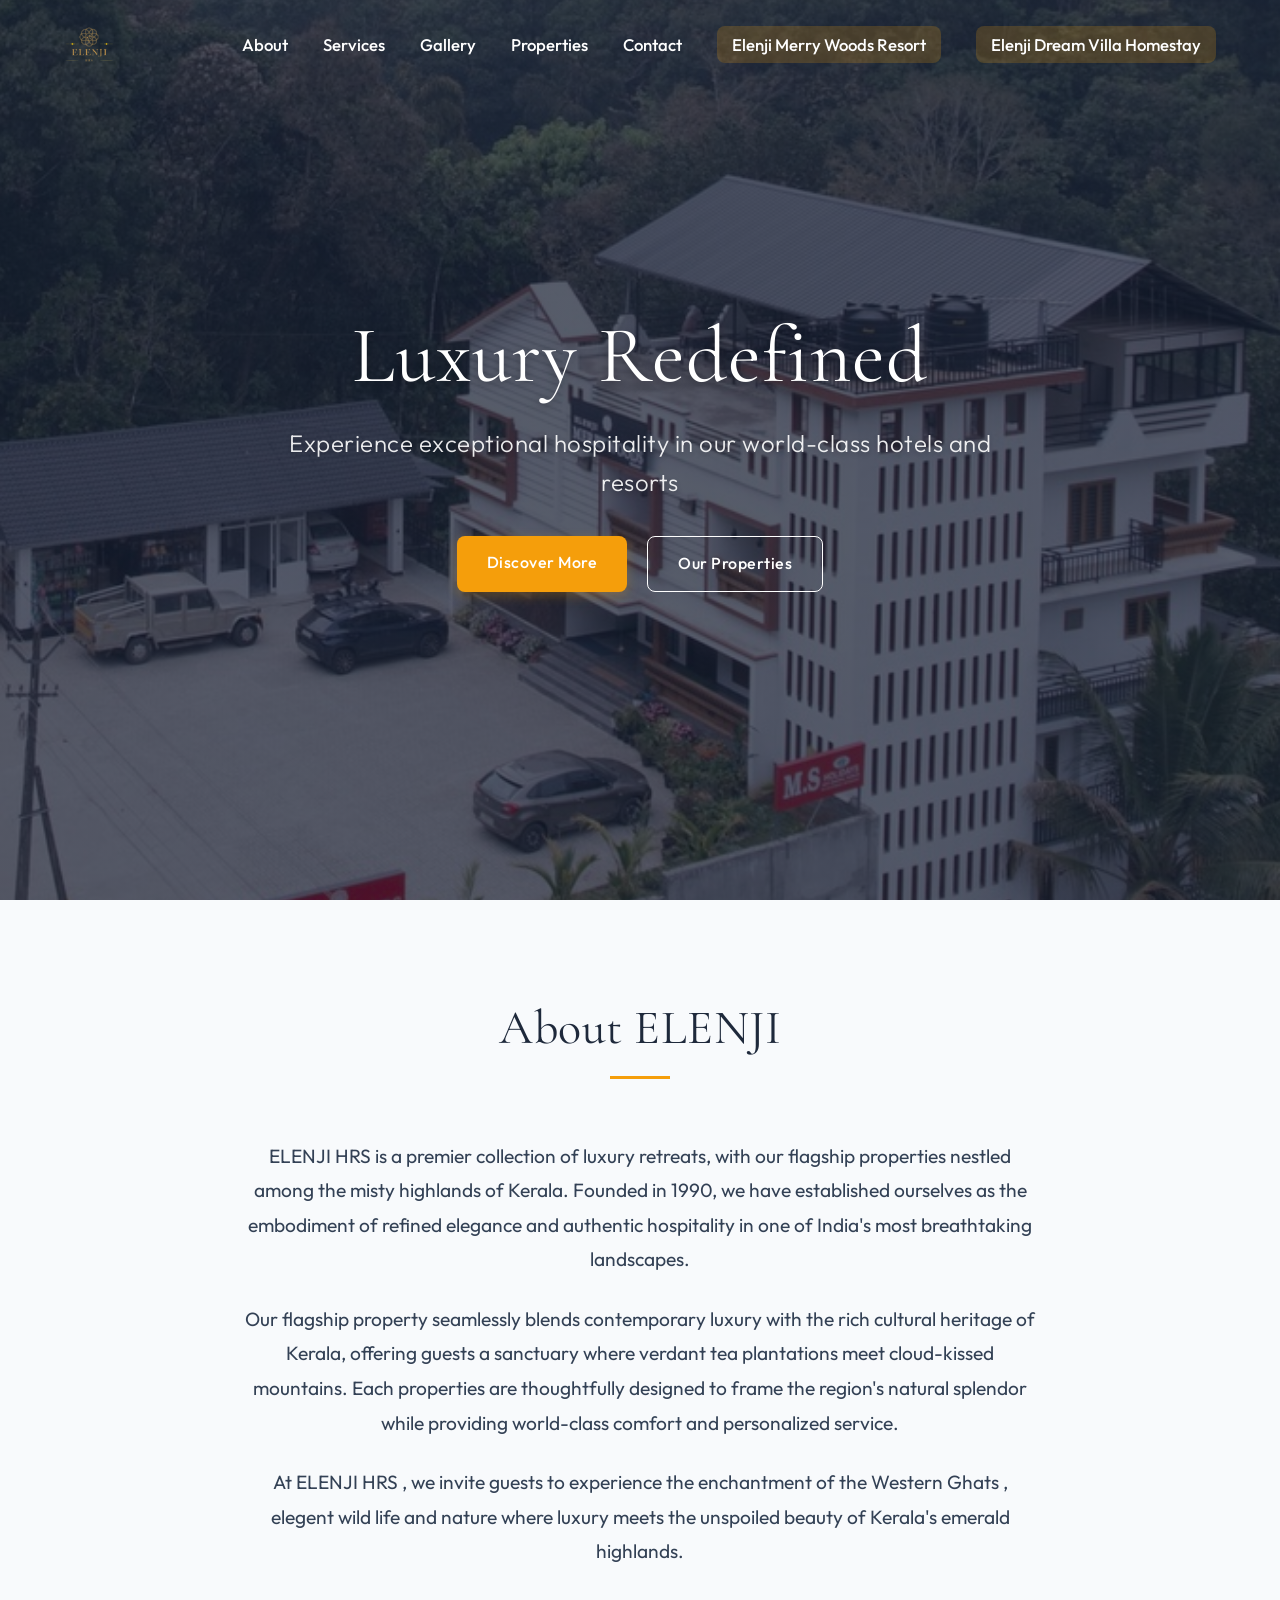
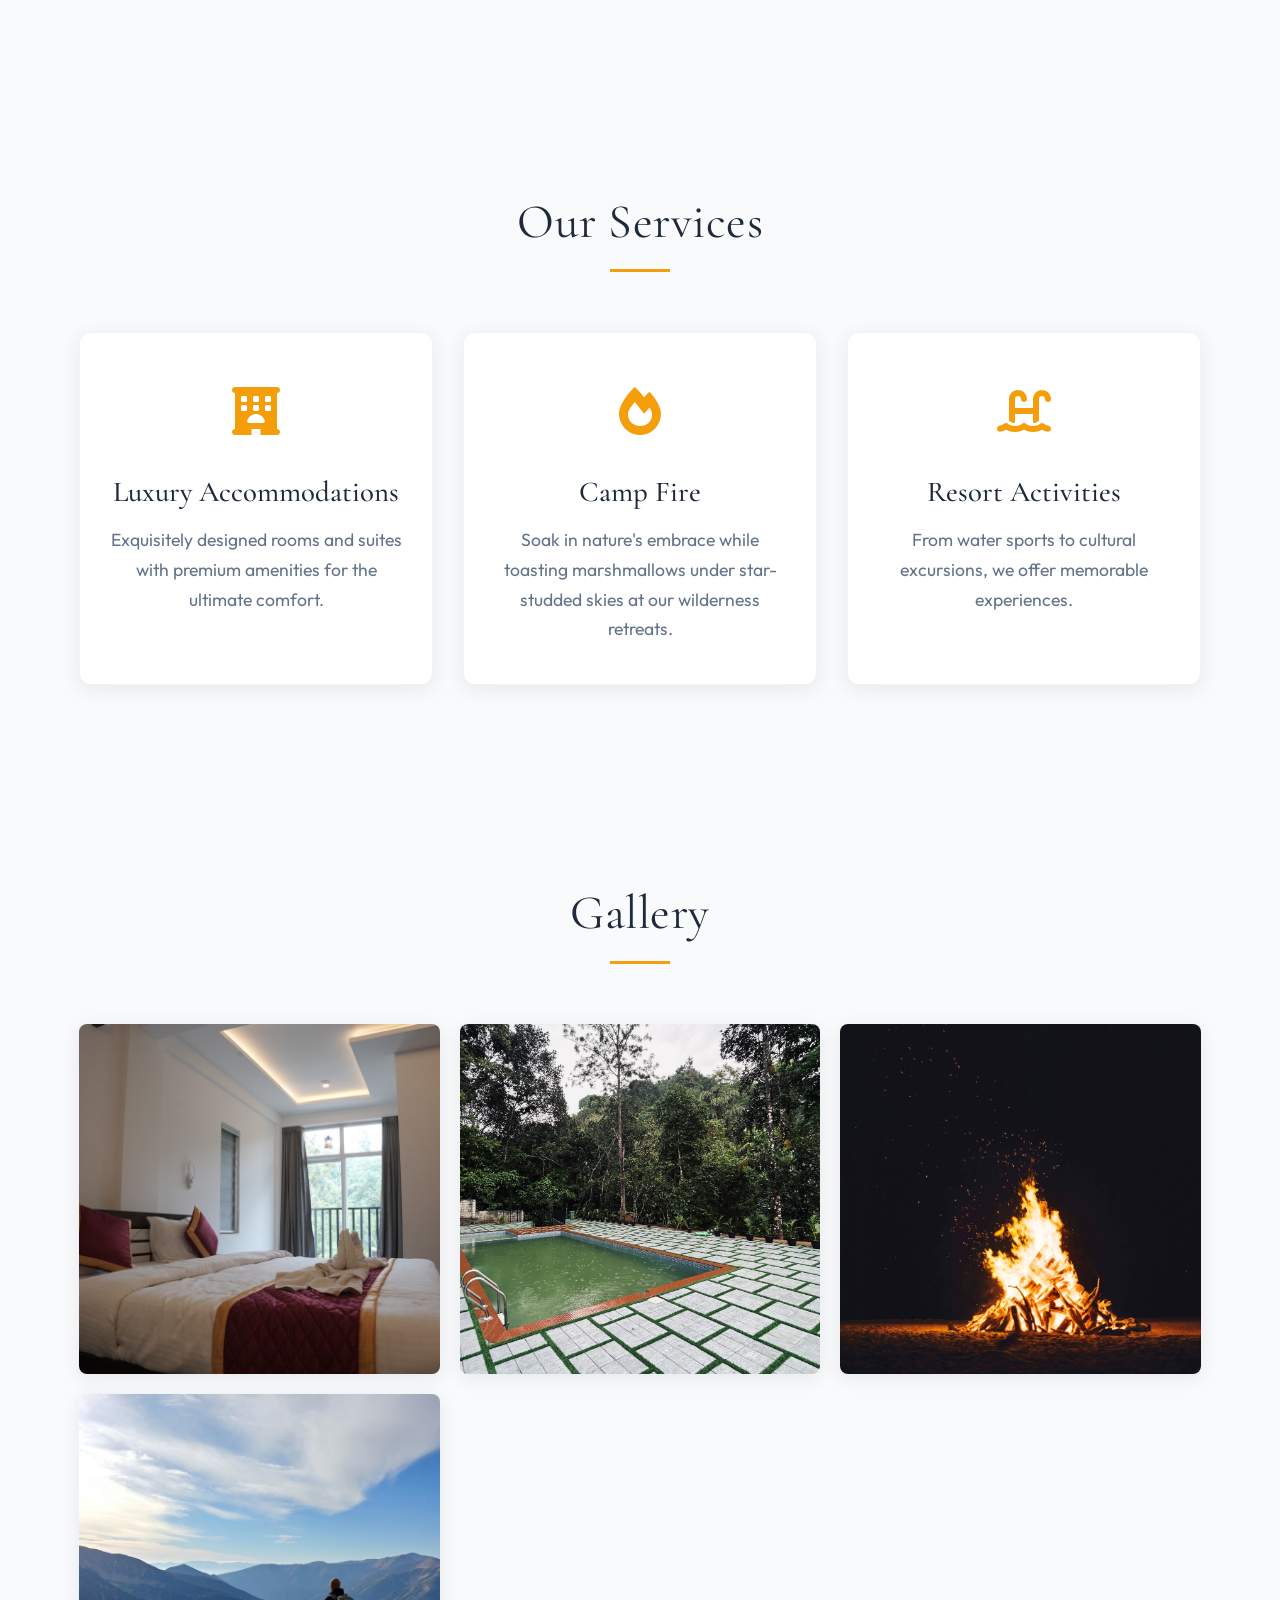
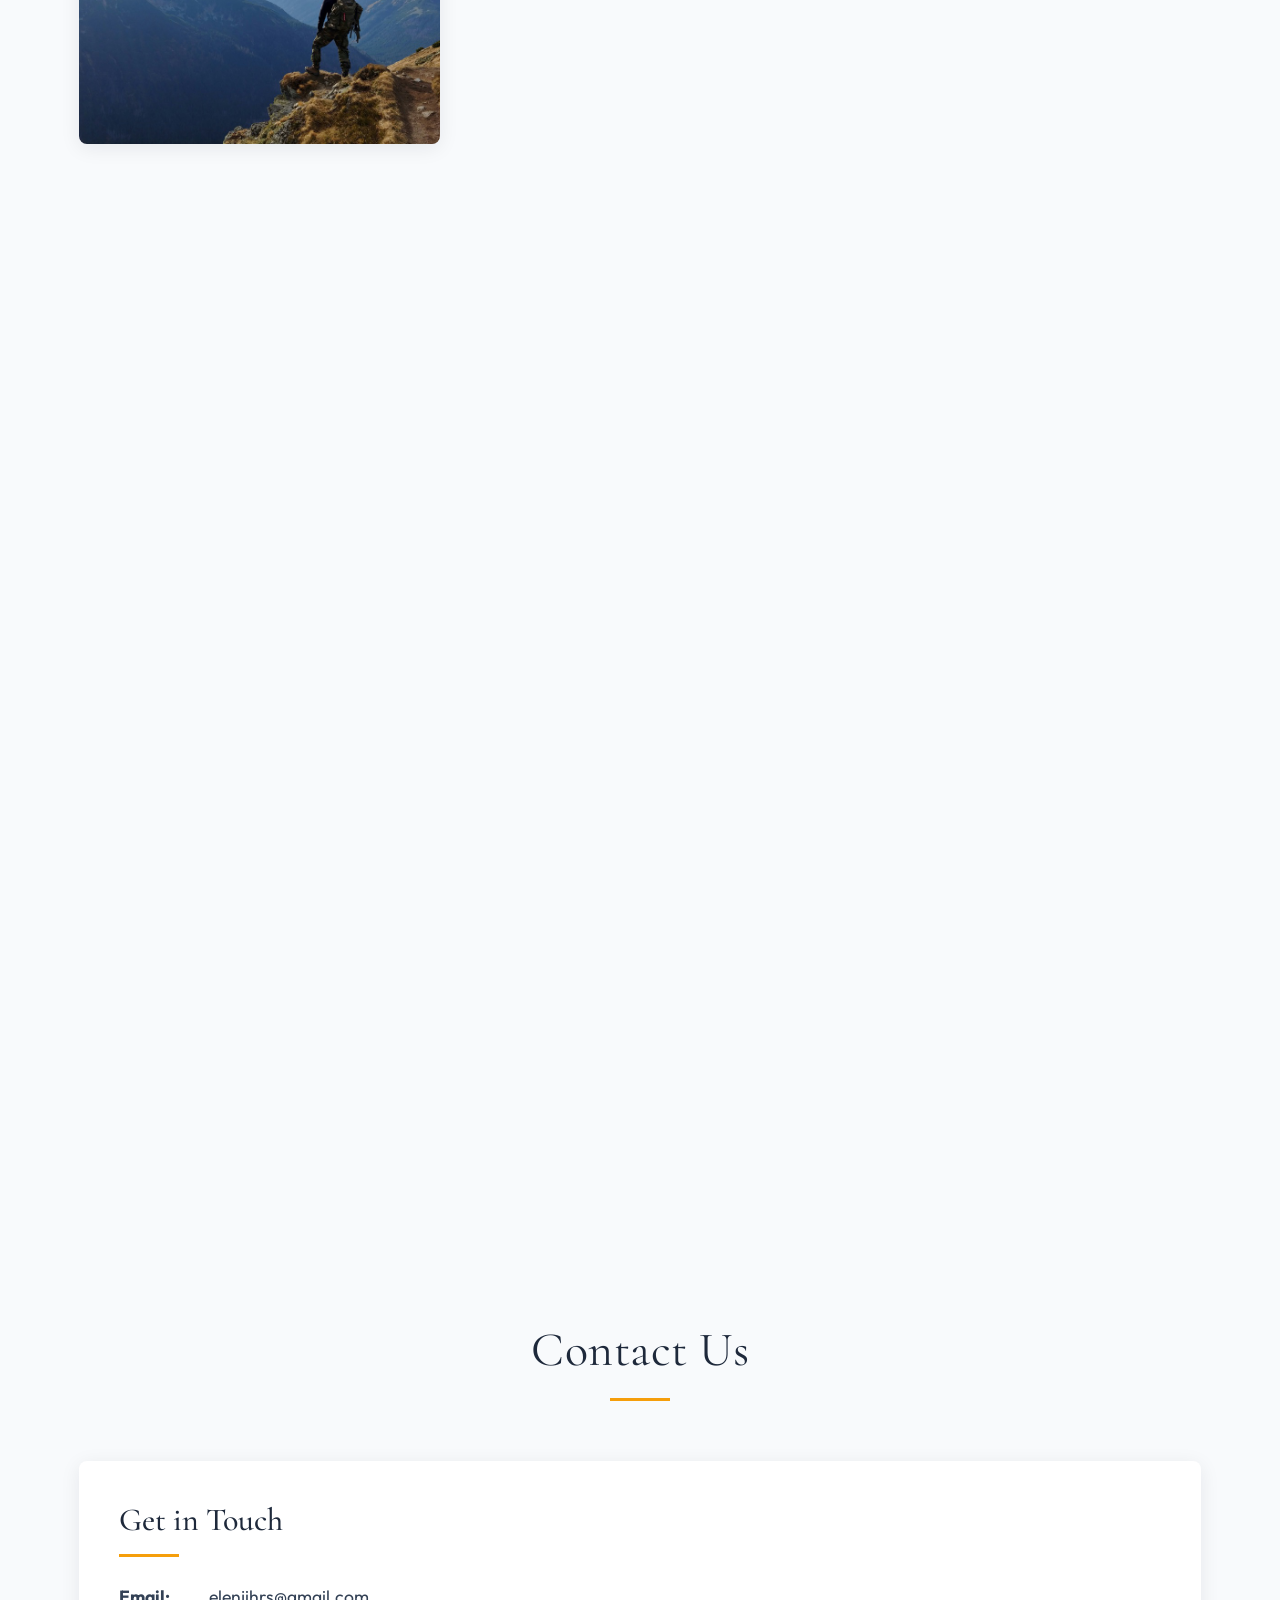
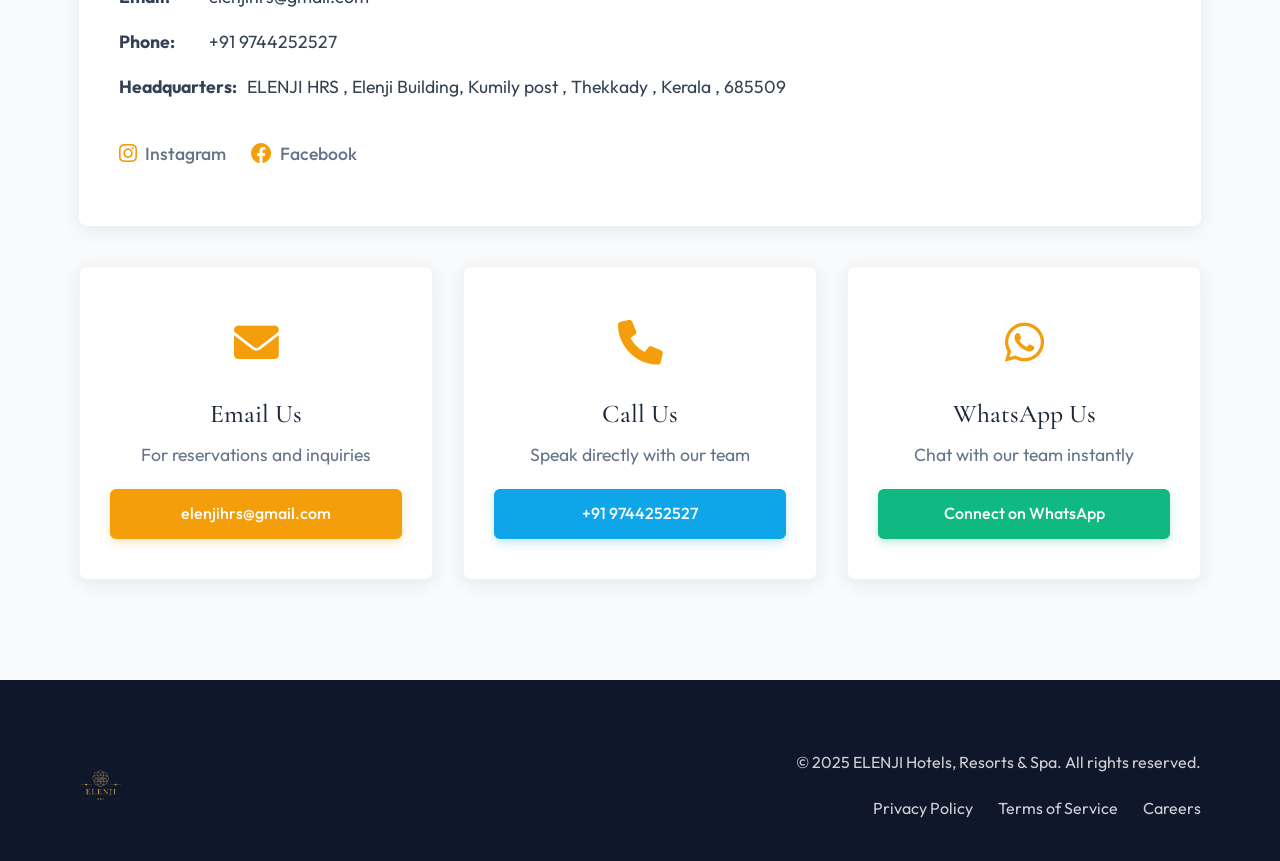
==== commit 0470b873: "refactor(ui): Enhance layout and structure of HTML files Improves readability by reformatting HTML a" ====
--- a/index.html
+++ b/index.html
@@ -1,5 +1,6 @@
 <!DOCTYPE html>
 <html lang="en">
+
 <head>
     <meta charset="UTF-8">
     <meta name="viewport" content="width=device-width, initial-scale=1.0, maximum-scale=1.0, user-scalable=no">
@@ -28,7 +29,8 @@
             z-index: -1;
             opacity: 0;
             transition: opacity 2s ease, transform 8s ease;
-            background-attachment: fixed; /* Keep parallax effect */
+            background-attachment: fixed;
+            /* Keep parallax effect */
         }
 
         .hero-background.active {
@@ -54,20 +56,27 @@
             }
         }
     </style>
-    <link href="https://fonts.googleapis.com/css2?family=Cormorant+Garamond:wght@400;500;600&family=Outfit:wght@300;400;500&display=swap" rel="stylesheet">
+    <link
+        href="https://fonts.googleapis.com/css2?family=Cormorant+Garamond:wght@400;500;600&family=Outfit:wght@300;400;500&display=swap"
+        rel="stylesheet">
     <link rel="stylesheet" href="https://cdnjs.cloudflare.com/ajax/libs/font-awesome/6.0.0-beta3/css/all.min.css">
     <link rel="stylesheet" href="https://cdnjs.cloudflare.com/ajax/libs/animate.css/4.1.1/animate.min.css">
-    <link rel="preload" href="https://fonts.googleapis.com/css2?family=Cormorant+Garamond:wght@400;500;600&family=Outfit:wght@300;400;500&display=swap" as="style">
-    <link rel="preload" href="https://cdnjs.cloudflare.com/ajax/libs/font-awesome/6.0.0-beta3/css/all.min.css" as="style">
+    <link rel="preload"
+        href="https://fonts.googleapis.com/css2?family=Cormorant+Garamond:wght@400;500;600&family=Outfit:wght@300;400;500&display=swap"
+        as="style">
+    <link rel="preload" href="https://cdnjs.cloudflare.com/ajax/libs/font-awesome/6.0.0-beta3/css/all.min.css"
+        as="style">
     <link rel="apple-touch-icon" href="images/apple-touch-icon.png">
     <meta name="theme-color" content="#1e293b">
 </head>
+
 <body>
     <header class="hero">
         <nav class="navbar">
             <div class="logo-container" onclick="window.location.href='index.html'">
-                <div class="logo-icon"><i class="fas fa-hotel"></i></div>
-                <div class="logo">ELENJI<span>HRS</span></div>
+                <div class="logo-icon">
+                    <img src="logo.png" alt="ELENJI HRS Logo" style="height: 40px; width: auto;">
+                </div>
             </div>
             <ul class="nav-links">
                 <li><a href="#about">About</a></li>
@@ -83,7 +92,7 @@
                 <div class="line"></div>
                 <div class="line"></div>
             </div>
-            
+
         </nav>
         <div class="hero-content">
             <h1>Luxury Redefined</h1>
@@ -99,9 +108,15 @@
         <div class="container">
             <h2 class="section-title">About ELENJI</h2>
             <div class="about-content">
-                <p>ELENJI HRS is a premier collection of luxury retreats, with our flagship properties nestled among the misty highlands of Kerala. Founded in 1990, we have established ourselves as the embodiment of refined elegance and authentic hospitality in one of India's most breathtaking landscapes.</p>
-                <p>Our flagship property seamlessly blends contemporary luxury with the rich cultural heritage of Kerala, offering guests a sanctuary where verdant tea plantations meet cloud-kissed mountains. Each properties are thoughtfully designed to frame the region's natural splendor while providing world-class comfort and personalized service.</p>
-                <p>At ELENJI HRS , we invite guests to experience the enchantment of the Western Ghats , elegent wild life and nature where luxury meets the unspoiled beauty of Kerala's emerald highlands.</p>
+                <p>ELENJI HRS is a premier collection of luxury retreats, with our flagship properties nestled among the
+                    misty highlands of Kerala. Founded in 1990, we have established ourselves as the embodiment of
+                    refined elegance and authentic hospitality in one of India's most breathtaking landscapes.</p>
+                <p>Our flagship property seamlessly blends contemporary luxury with the rich cultural heritage of
+                    Kerala, offering guests a sanctuary where verdant tea plantations meet cloud-kissed mountains. Each
+                    properties are thoughtfully designed to frame the region's natural splendor while providing
+                    world-class comfort and personalized service.</p>
+                <p>At ELENJI HRS , we invite guests to experience the enchantment of the Western Ghats , elegent wild
+                    life and nature where luxury meets the unspoiled beauty of Kerala's emerald highlands.</p>
             </div>
         </div>
     </section>
@@ -118,7 +133,8 @@
                 <div class="service-card">
                     <div class="service-icon"><i class="fas fa-fire"></i></div>
                     <h3>Camp Fire</h3>
-                    <p>Soak in nature's embrace while toasting marshmallows under star-studded skies at our wilderness retreats.</p>
+                    <p>Soak in nature's embrace while toasting marshmallows under star-studded skies at our wilderness
+                        retreats.</p>
                 </div>
                 <div class="service-card">
                     <div class="service-icon"><i class="fas fa-swimming-pool"></i></div>
@@ -165,7 +181,8 @@
                     <div class="property-image" style="background-image: url('2.jpg');"></div>
                     <div class="property-content">
                         <h3>ELENJI MARRY WOODS RESORT</h3>
-                        <p>Nestled amid misty tea plantations and verdant mountains, our Munnar resort offers serene luxury with panoramic valley views and rejuvenating Ayurvedic amenities.</p>
+                        <p>Nestled amid misty tea plantations and verdant mountains, our Munnar resort offers serene
+                            luxury with panoramic valley views and rejuvenating Ayurvedic amenities.</p>
                         <a href="property1.html" class="btn btn-primary">Explore Property</a>
                     </div>
                 </div>
@@ -173,7 +190,8 @@
                     <div class="property-image" style="background-image: url('homestay.jpg');"></div>
                     <div class="property-content">
                         <h3>ELENJI DREAM VILLA HOMESTAY</h3>
-                        <p>A charming family-run Munnar homestay nestled among cardamom gardens, offering authentic Kerala cuisine and personalized treks through misty tea estates.</p>
+                        <p>A charming family-run Munnar homestay nestled among cardamom gardens, offering authentic
+                            Kerala cuisine and personalized treks through misty tea estates.</p>
                         <a href="property2.html" class="btn btn-primary">Explore Property</a>
                     </div>
                 </div>
@@ -189,9 +207,11 @@
                     <h3>Get in Touch</h3>
                     <p><strong>Email:</strong> elenjihrs@gmail.com</p>
                     <p><strong>Phone:</strong> +91 9744252527</p>
-                    <p><strong>Headquarters:</strong> ELENJI HRS , Elenji Building, Kumily post , Thekkady , Kerala , 685509</p>
+                    <p><strong>Headquarters:</strong> ELENJI HRS , Elenji Building, Kumily post , Thekkady , Kerala ,
+                        685509</p>
                     <div class="social-links">
-                        <a href="https://www.instagram.com/elenjihrs/?utm_source=ig_web_button_share_sheet" target="_blank"><i class="fab fa-instagram"></i> Instagram</a>
+                        <a href="https://www.instagram.com/elenjihrs/?utm_source=ig_web_button_share_sheet"
+                            target="_blank"><i class="fab fa-instagram"></i> Instagram</a>
                         <a href="#"><i class="fab fa-facebook"></i> Facebook</a>
                     </div>
                 </div>
@@ -229,8 +249,9 @@
         <div class="container">
             <div class="footer-content">
                 <div class="footer-logo-container" onclick="window.location.href='index.html'">
-                    <div class="footer-logo-icon"><i class="fas fa-hotel"></i></div>
-                    <div class="footer-logo">ELENJI<span>HRS</span></div>
+                    <div class="footer-logo-icon">
+                        <img src="logo.png" alt="ELENJI HRS Logo" style="height: 35px; width: auto;">
+                    </div>
                 </div>
                 <div class="footer-info">
                     <p>&copy; 2025 ELENJI Hotels, Resorts & Spa. All rights reserved.</p>
@@ -247,54 +268,55 @@
     <script src="script.js"></script>
     <!-- Enhanced Slideshow Script with Smooth Transitions -->
     <script>
-    // Enhanced Background Slideshow with Smooth Transitions
-    document.addEventListener('DOMContentLoaded', function() {
-        // Array of background images for the slideshow
-        const backgroundImages = [
-            'url("2.jpg")',  // Your current background image
-            'url("3.jpg")',
-            'url("2.jpg")',
-            'url("3.jpg")',
-            'url("2.jpg")'
-            // Add or update your image paths here
-        ];
-        
-        // Get the hero element
-        const hero = document.querySelector('.hero');
-        
-        // Create background elements for all images at the start
-        const backgrounds = [];
-        
-        // Create all backgrounds initially
-        backgroundImages.forEach((imageUrl, index) => {
-            const background = document.createElement('div');
-            background.classList.add('hero-background');
-            background.style.backgroundImage = imageUrl;
-            background.style.zIndex = -10 - index; // Stack backgrounds
-            
-            hero.prepend(background);
-            backgrounds.push(background);
+        // Enhanced Background Slideshow with Smooth Transitions
+        document.addEventListener('DOMContentLoaded', function () {
+            // Array of background images for the slideshow
+            const backgroundImages = [
+                'url("2.jpg")',  // Your current background image
+                'url("3.jpg")',
+                'url("2.jpg")',
+                'url("3.jpg")',
+                'url("2.jpg")'
+                // Add or update your image paths here
+            ];
+
+            // Get the hero element
+            const hero = document.querySelector('.hero');
+
+            // Create background elements for all images at the start
+            const backgrounds = [];
+
+            // Create all backgrounds initially
+            backgroundImages.forEach((imageUrl, index) => {
+                const background = document.createElement('div');
+                background.classList.add('hero-background');
+                background.style.backgroundImage = imageUrl;
+                background.style.zIndex = -10 - index; // Stack backgrounds
+
+                hero.prepend(background);
+                backgrounds.push(background);
+            });
+
+            // Set the first image as active
+            let currentIndex = 0;
+            backgrounds[currentIndex].classList.add('active');
+
+            // Function to change the active background
+            function changeBackground() {
+                // Remove active class from current background
+                backgrounds[currentIndex].classList.remove('active');
+
+                // Increment index and loop back if needed
+                currentIndex = (currentIndex + 1) % backgrounds.length;
+
+                // Add active class to new background
+                backgrounds[currentIndex].classList.add('active');
+            }
+
+            // Change background every 7 seconds
+            setInterval(changeBackground, 7000);
         });
-        
-        // Set the first image as active
-        let currentIndex = 0;
-        backgrounds[currentIndex].classList.add('active');
-        
-        // Function to change the active background
-        function changeBackground() {
-            // Remove active class from current background
-            backgrounds[currentIndex].classList.remove('active');
-            
-            // Increment index and loop back if needed
-            currentIndex = (currentIndex + 1) % backgrounds.length;
-            
-            // Add active class to new background
-            backgrounds[currentIndex].classList.add('active');
-        }
-        
-        // Change background every 7 seconds
-        setInterval(changeBackground, 7000);
-    });
     </script>
 </body>
-</html>+
+</html>
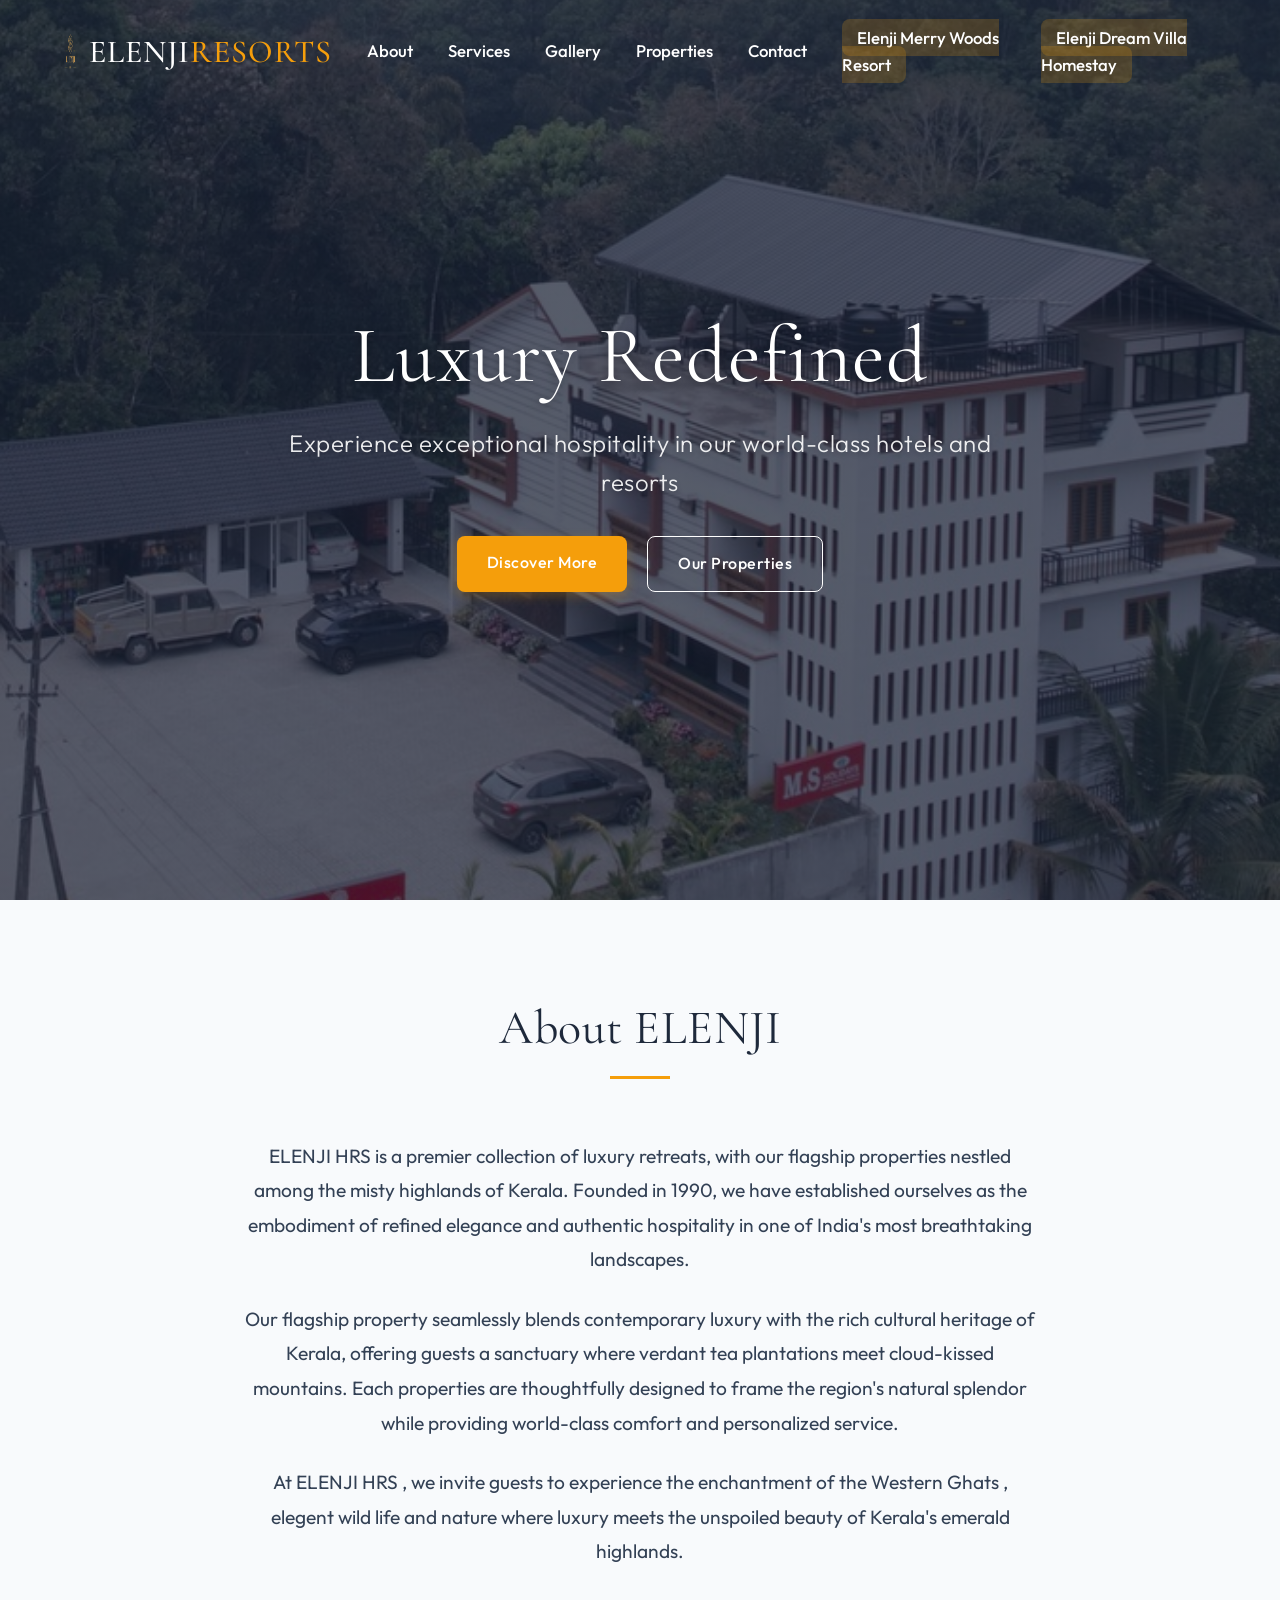
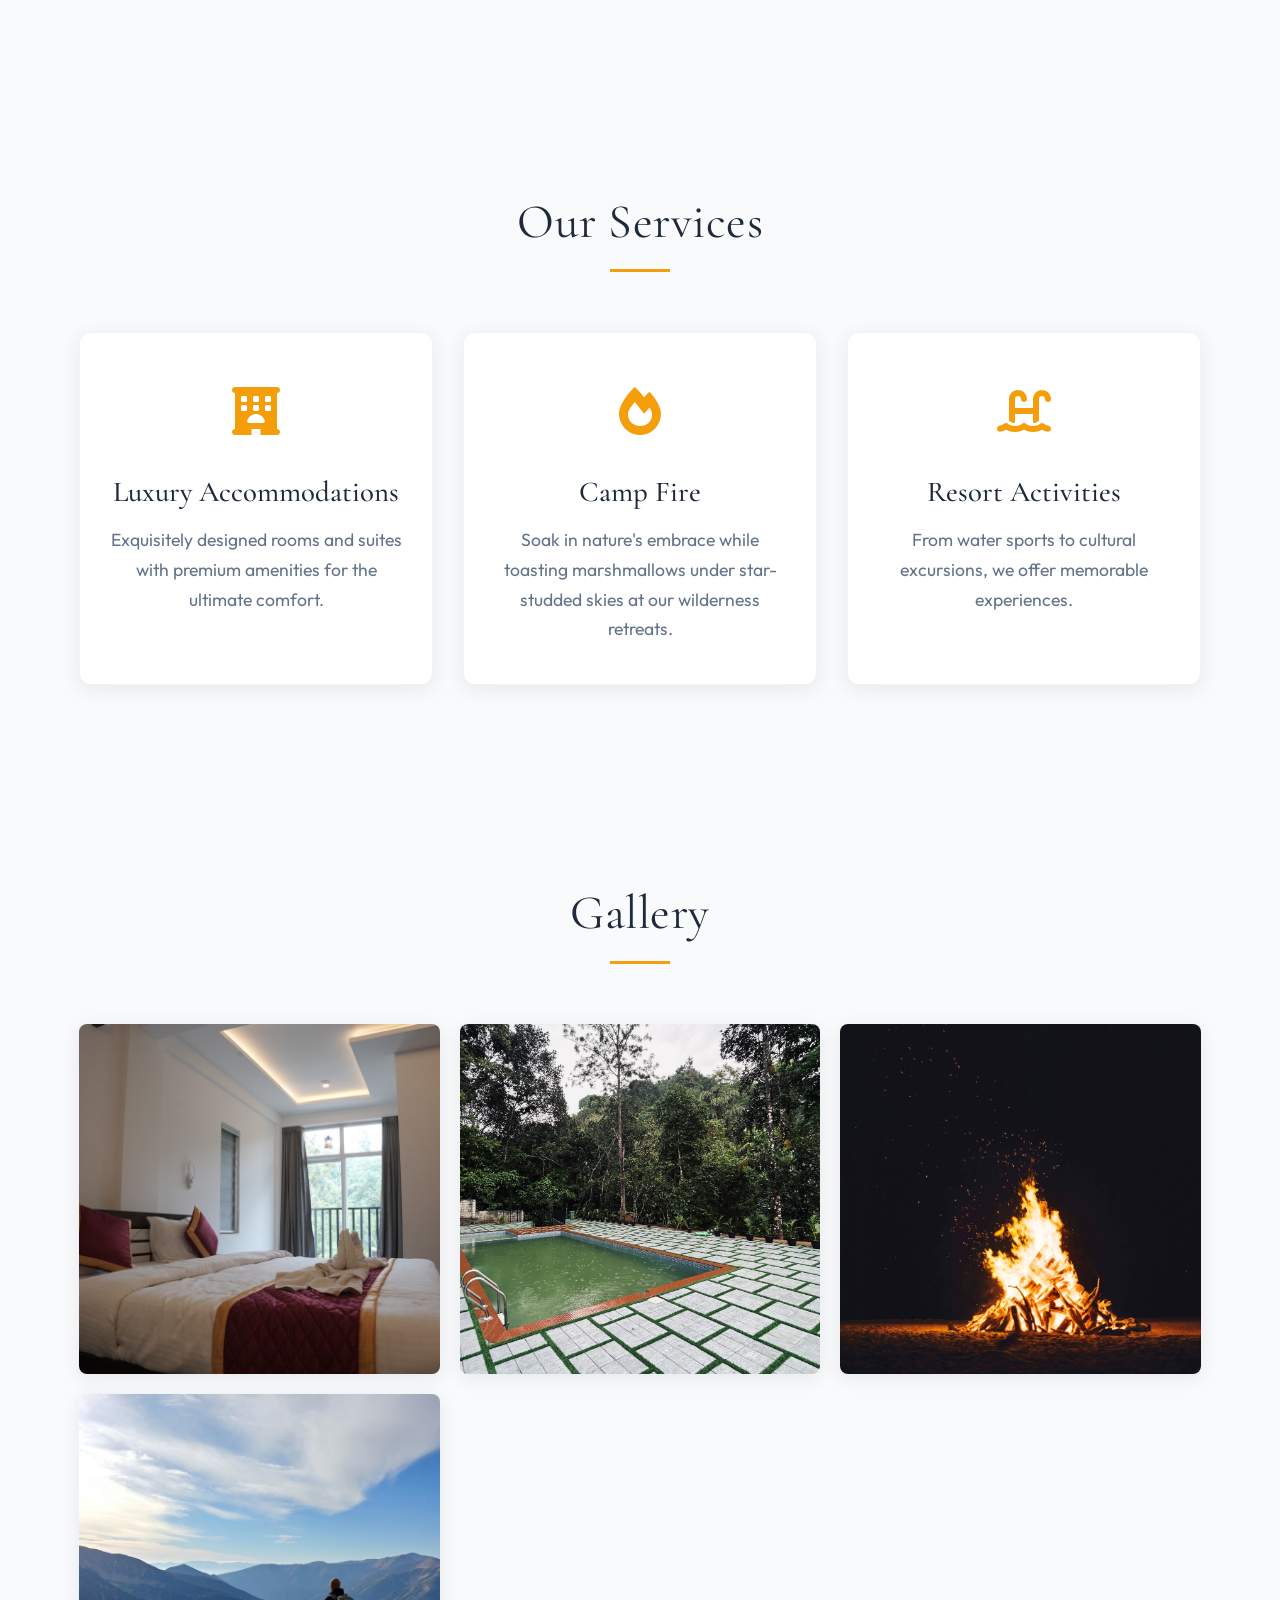
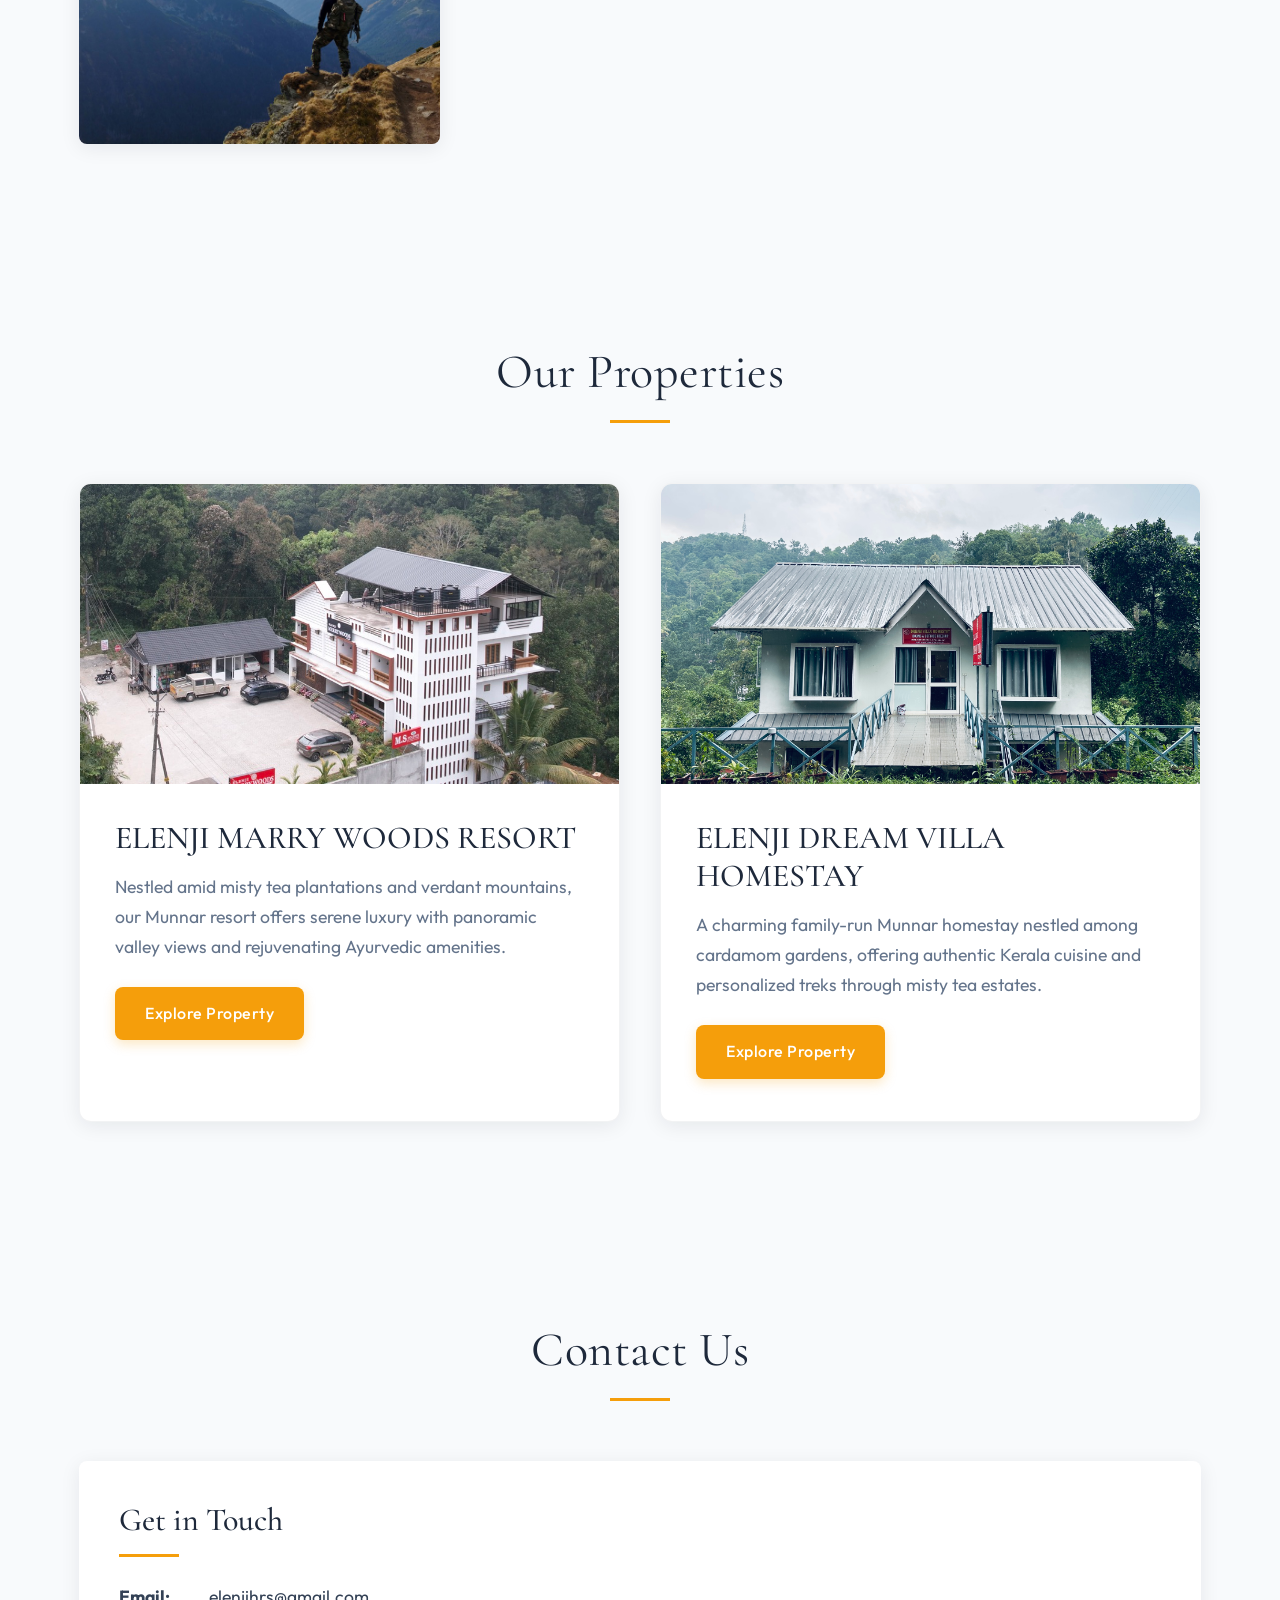
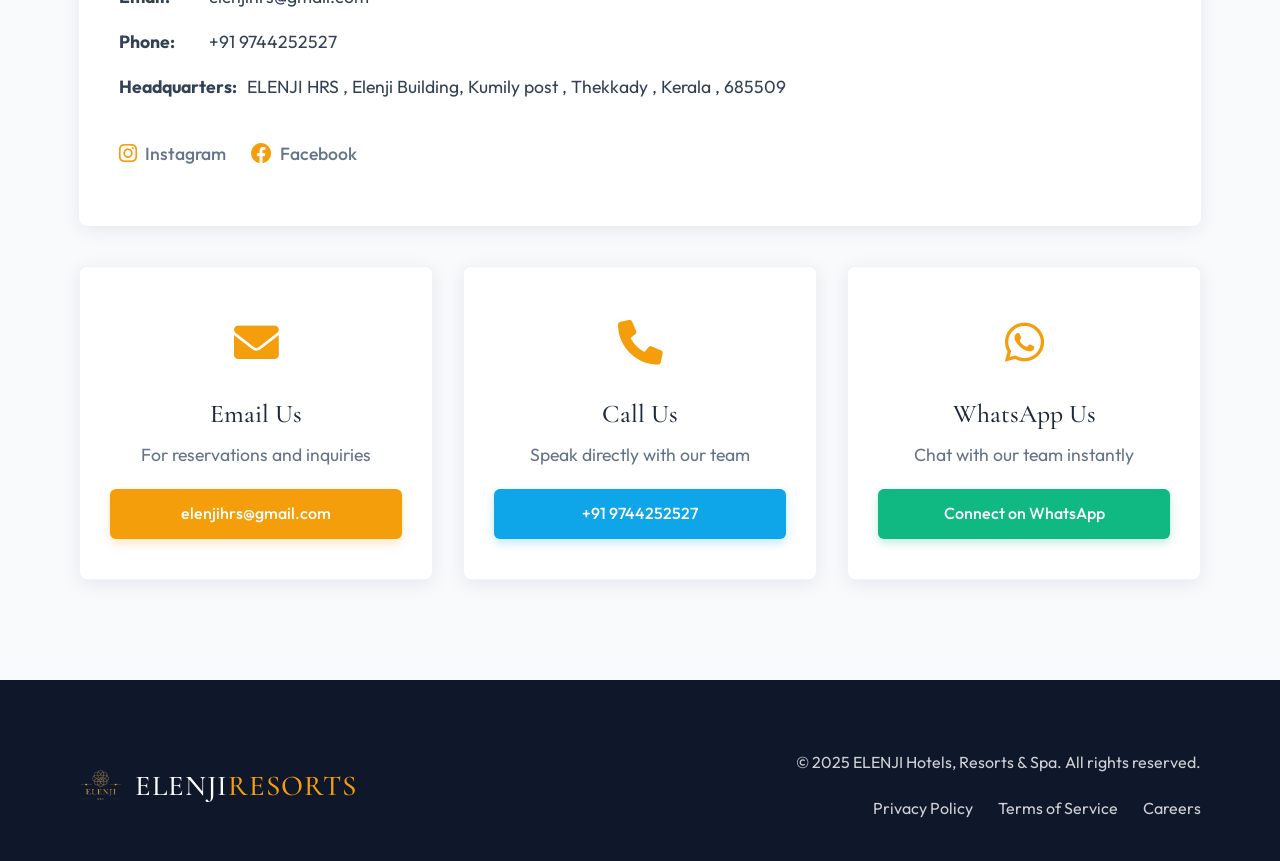
==== commit dfc5f8e3: "feat(branding): Update logo branding in header and footer across property pages" ====
--- a/index.html
+++ b/index.html
@@ -77,6 +77,7 @@
                 <div class="logo-icon">
                     <img src="logo.png" alt="ELENJI HRS Logo" style="height: 40px; width: auto;">
                 </div>
+                <div class="logo">ELENJI<span>RESORTS</span></div>
             </div>
             <ul class="nav-links">
                 <li><a href="#about">About</a></li>
@@ -252,6 +253,7 @@
                     <div class="footer-logo-icon">
                         <img src="logo.png" alt="ELENJI HRS Logo" style="height: 35px; width: auto;">
                     </div>
+                    <div class="footer-logo">ELENJI<span>RESORTS</span></div>
                 </div>
                 <div class="footer-info">
                     <p>&copy; 2025 ELENJI Hotels, Resorts & Spa. All rights reserved.</p>
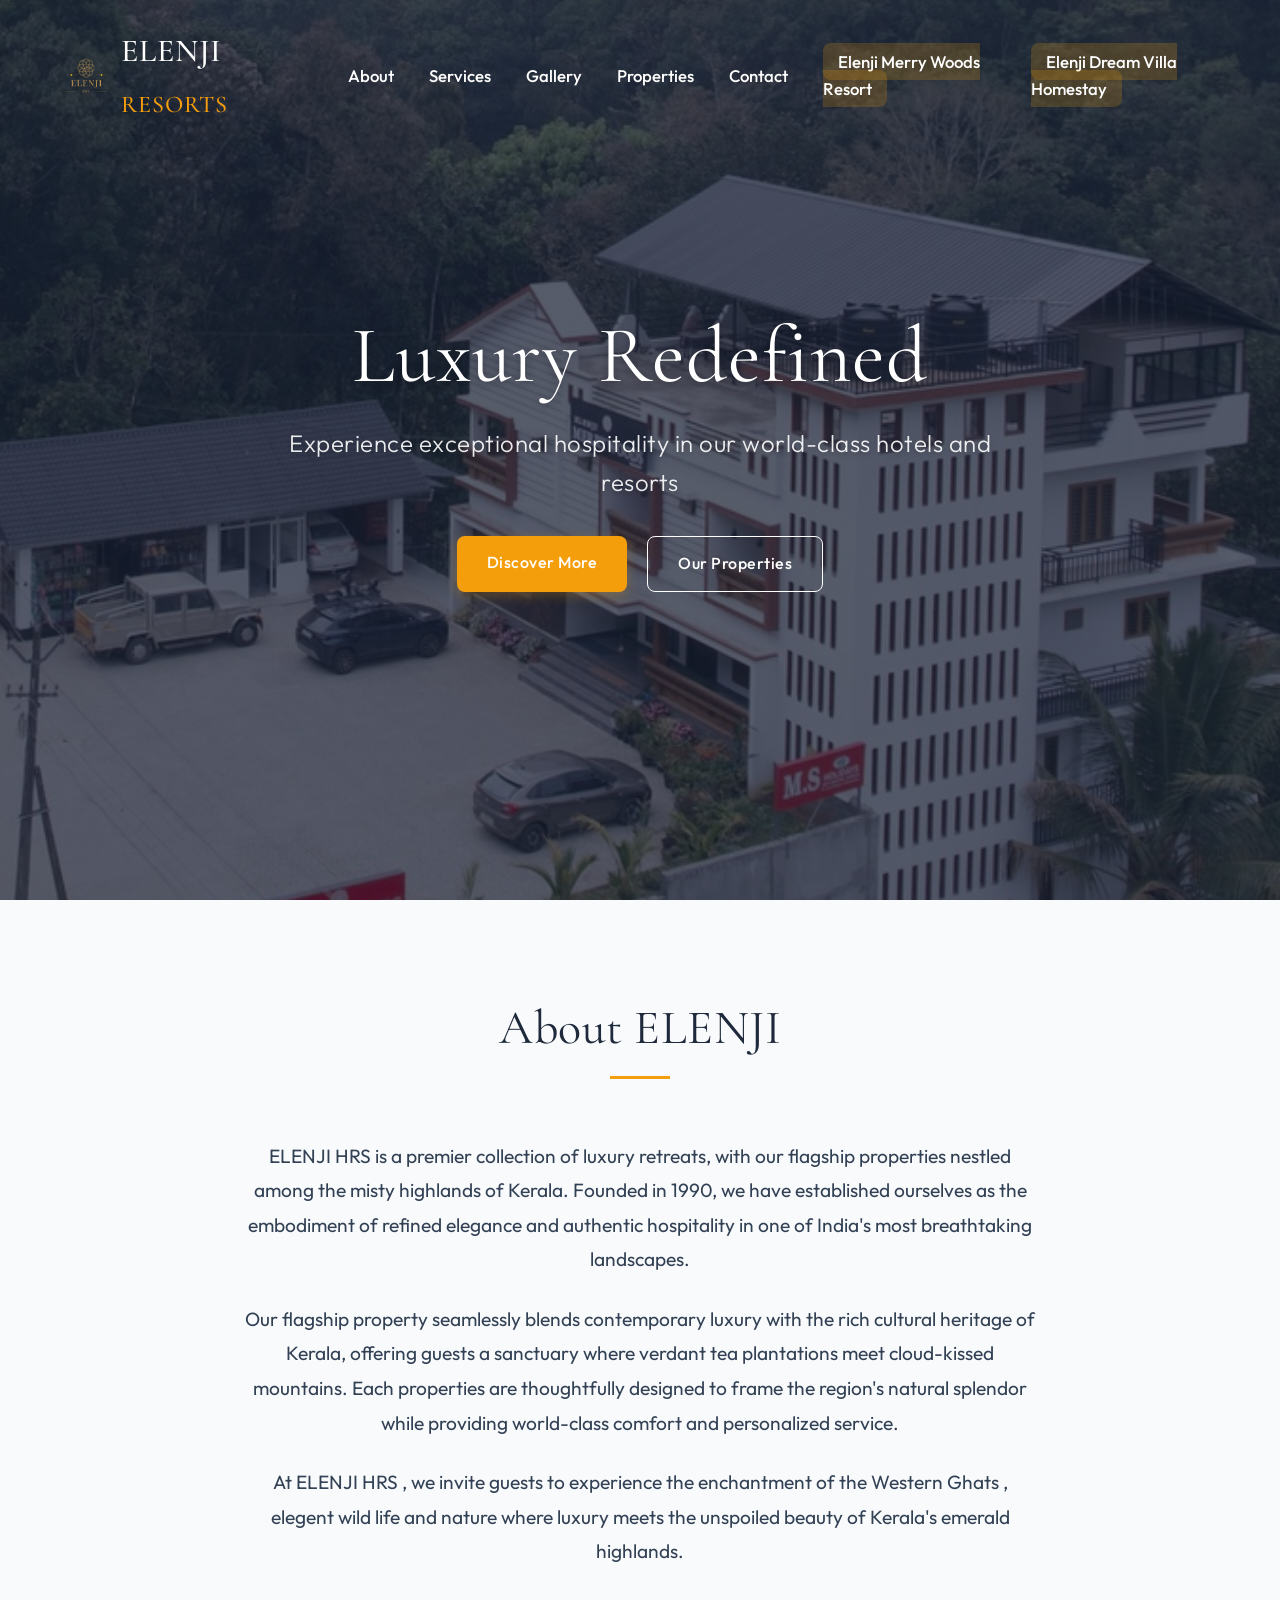
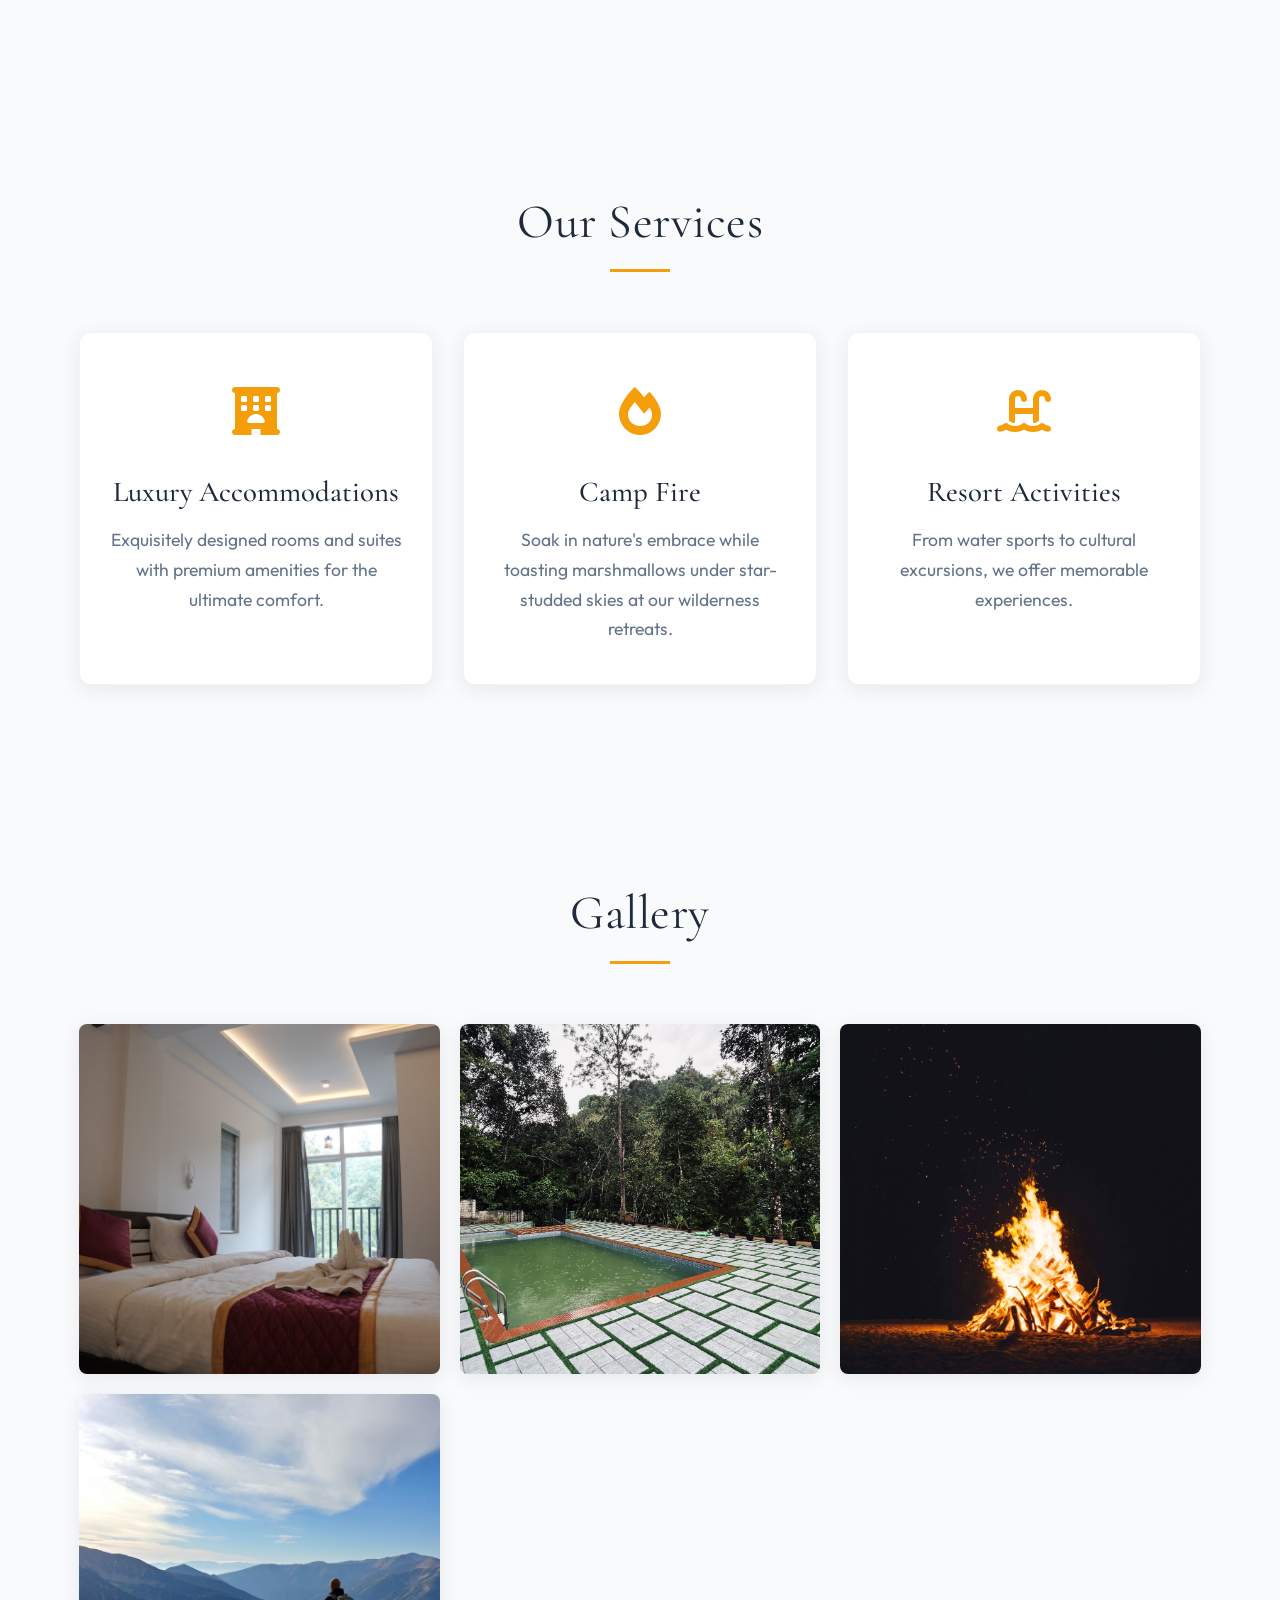
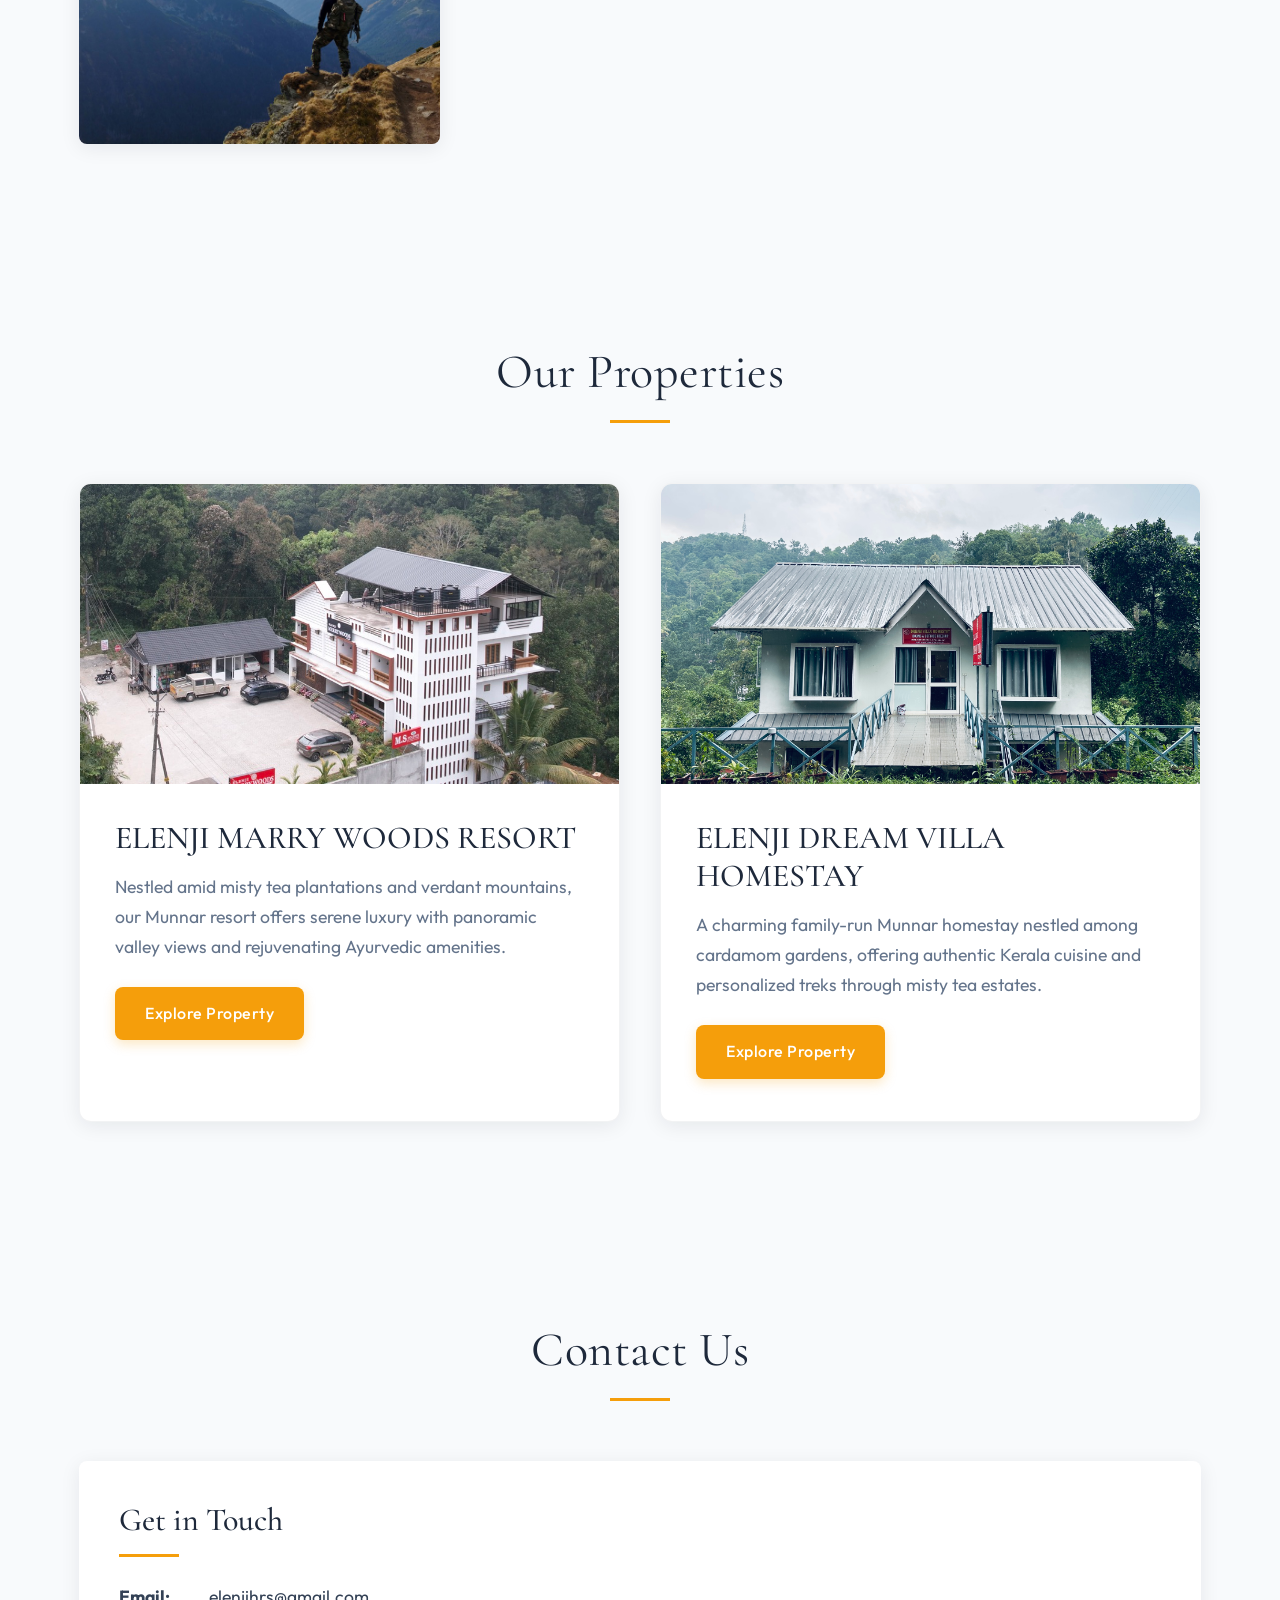
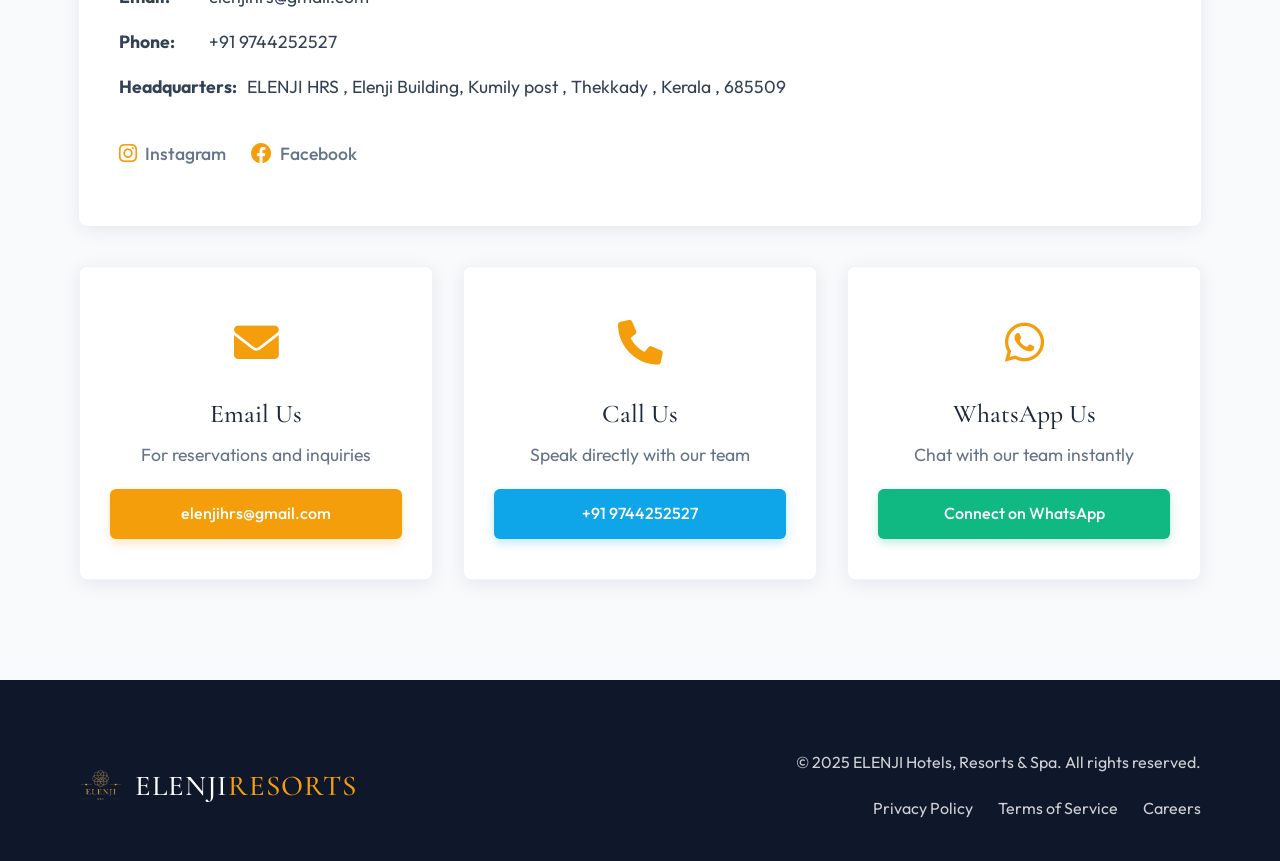
==== commit d45c556c: "added a space" ====
--- a/index.html
+++ b/index.html
@@ -77,7 +77,7 @@
                 <div class="logo-icon">
                     <img src="logo.png" alt="ELENJI HRS Logo" style="height: 40px; width: auto;">
                 </div>
-                <div class="logo">ELENJI<span>RESORTS</span></div>
+                <div class="logo">ELENJI <span>RESORTS</span></div>
             </div>
             <ul class="nav-links">
                 <li><a href="#about">About</a></li>
--- a/style.css
+++ b/style.css
@@ -257,6 +257,7 @@
 }
 
 .logo span {
+    font-size: 1.5rem;
     color: var(--accent-color);
     transition: var(--transition);
 }
